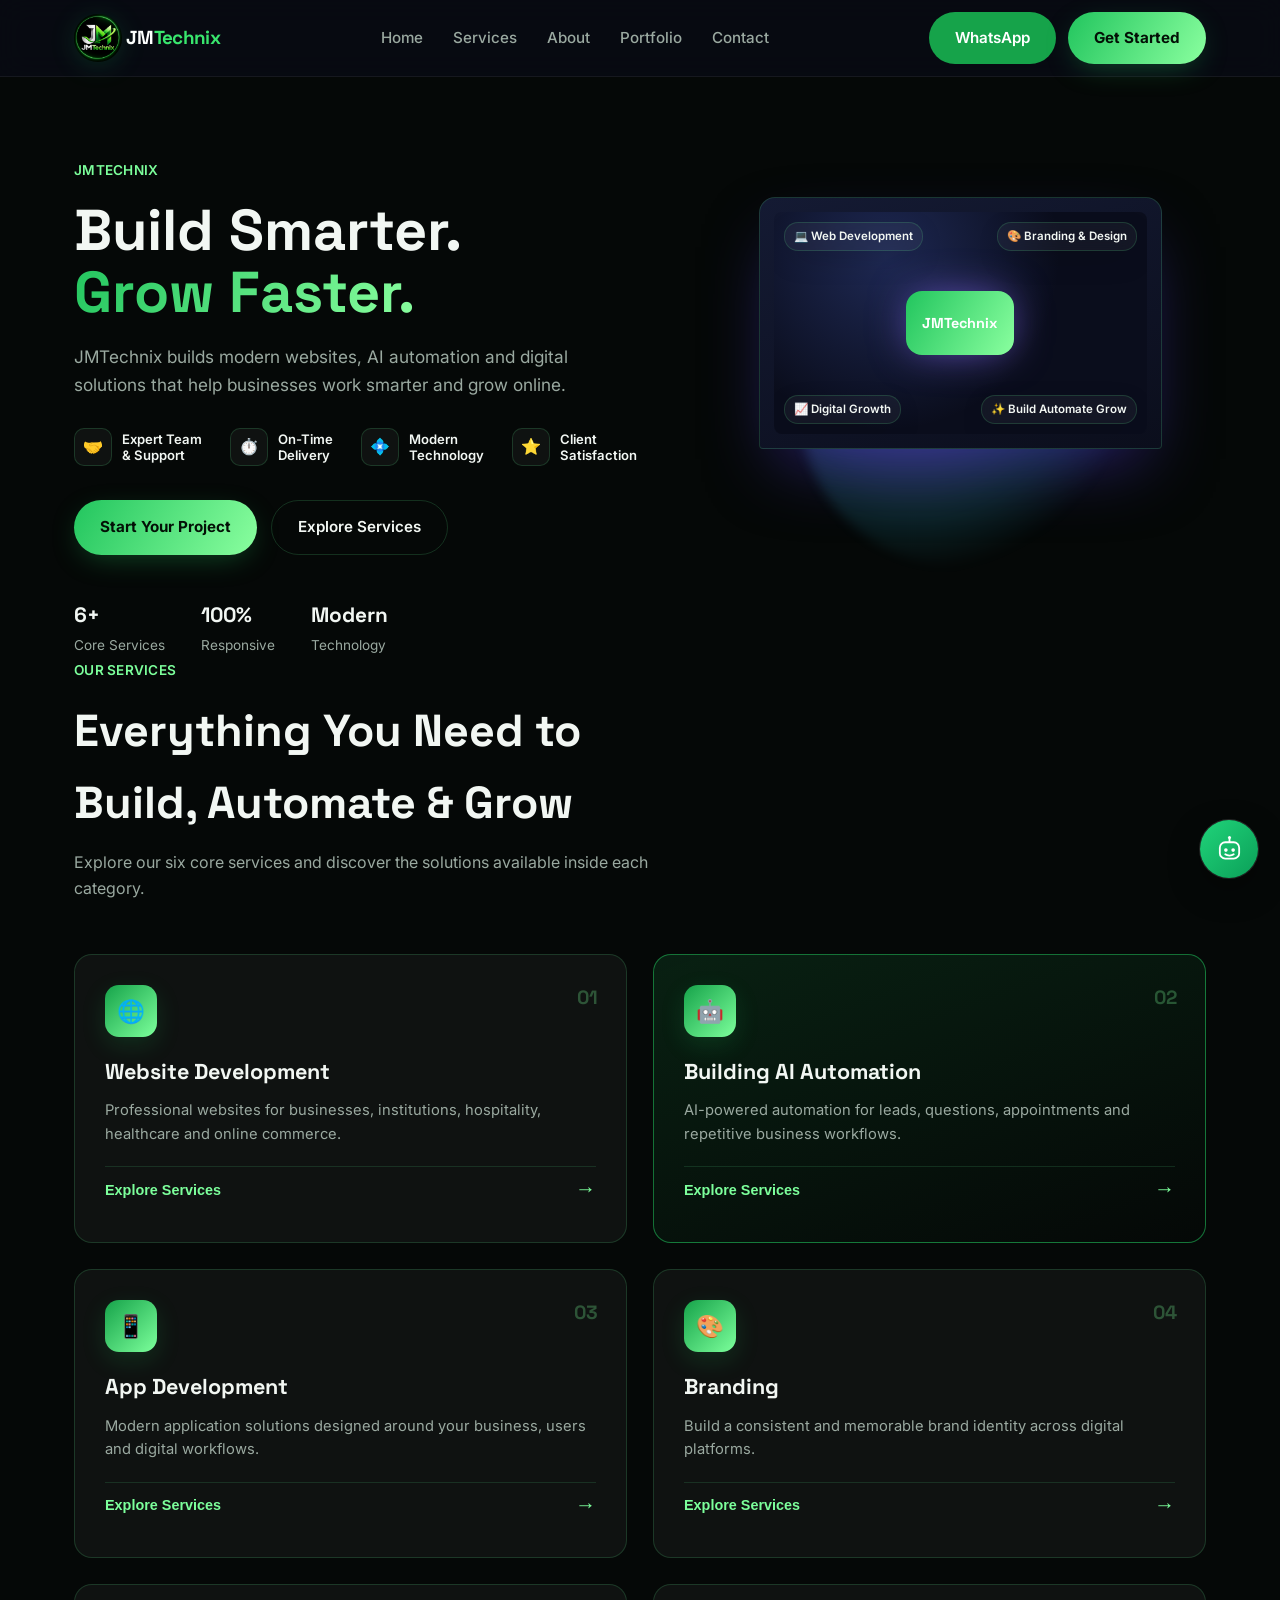
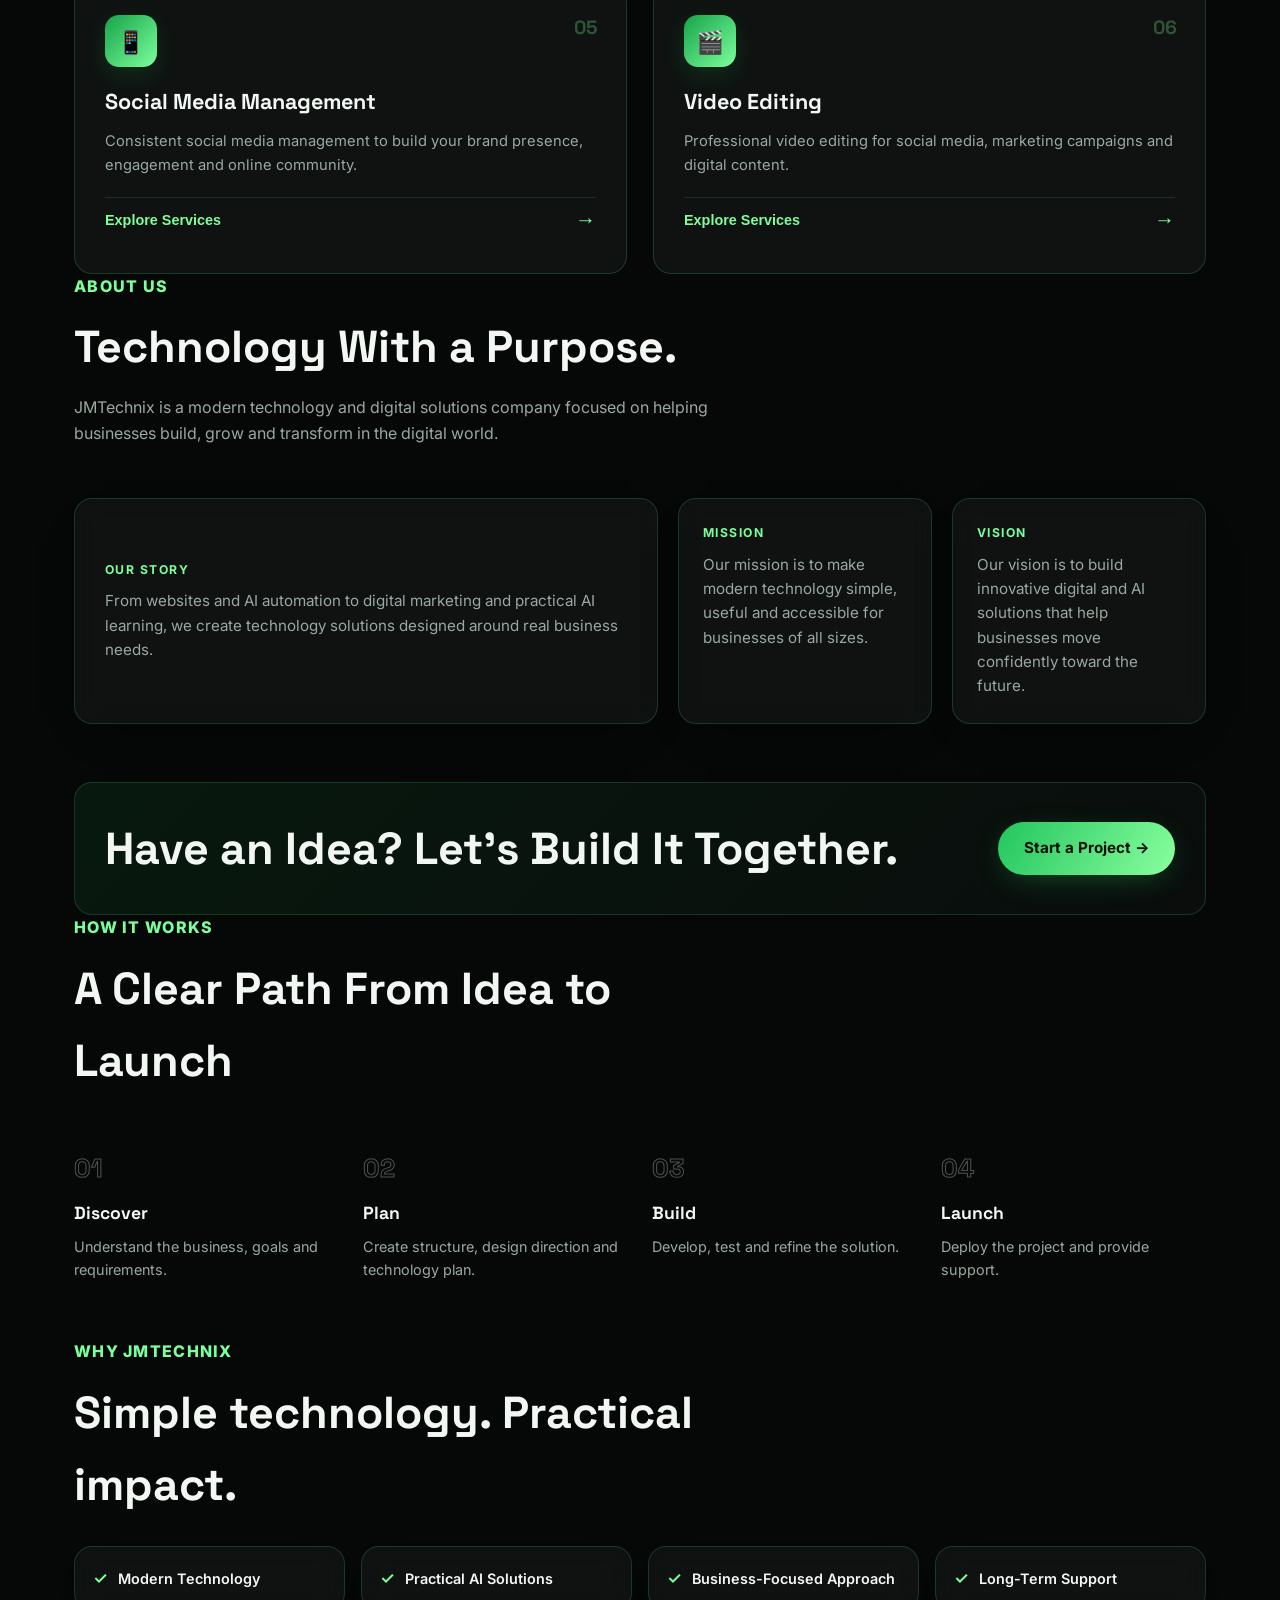
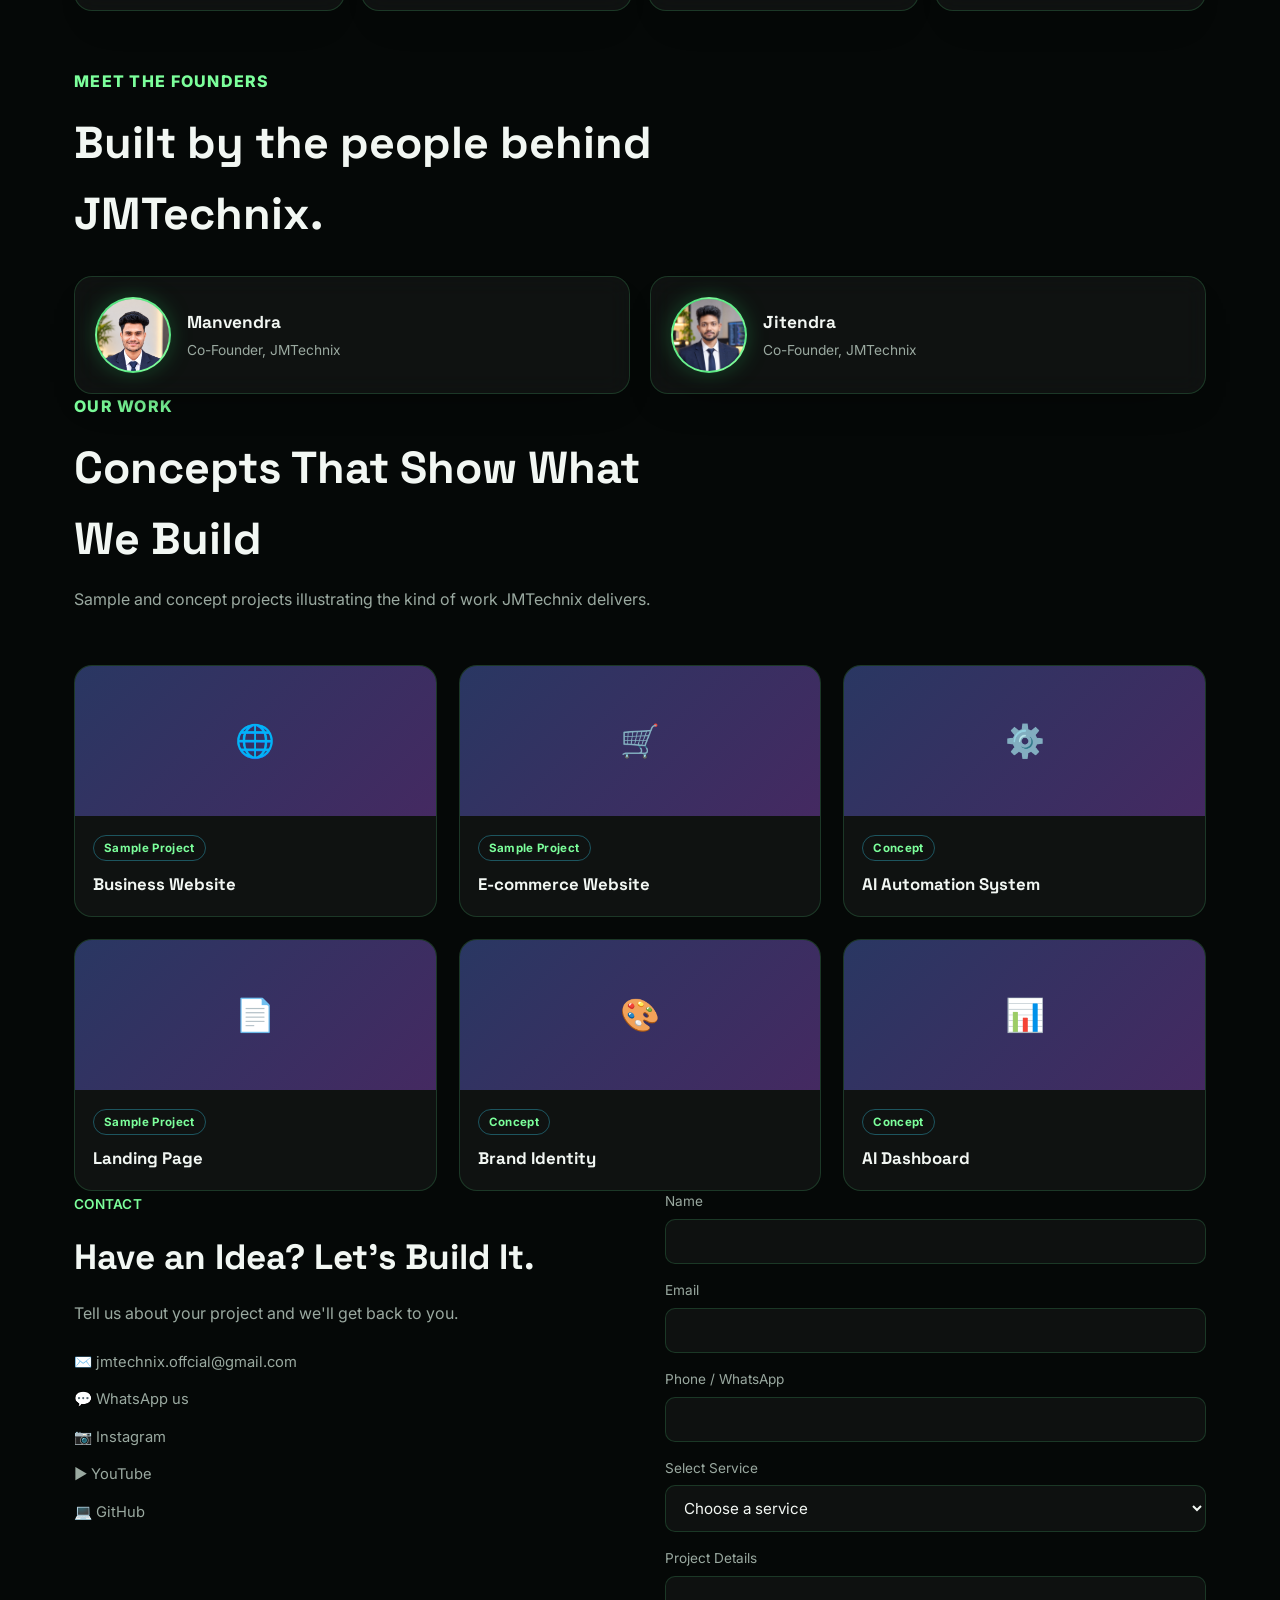
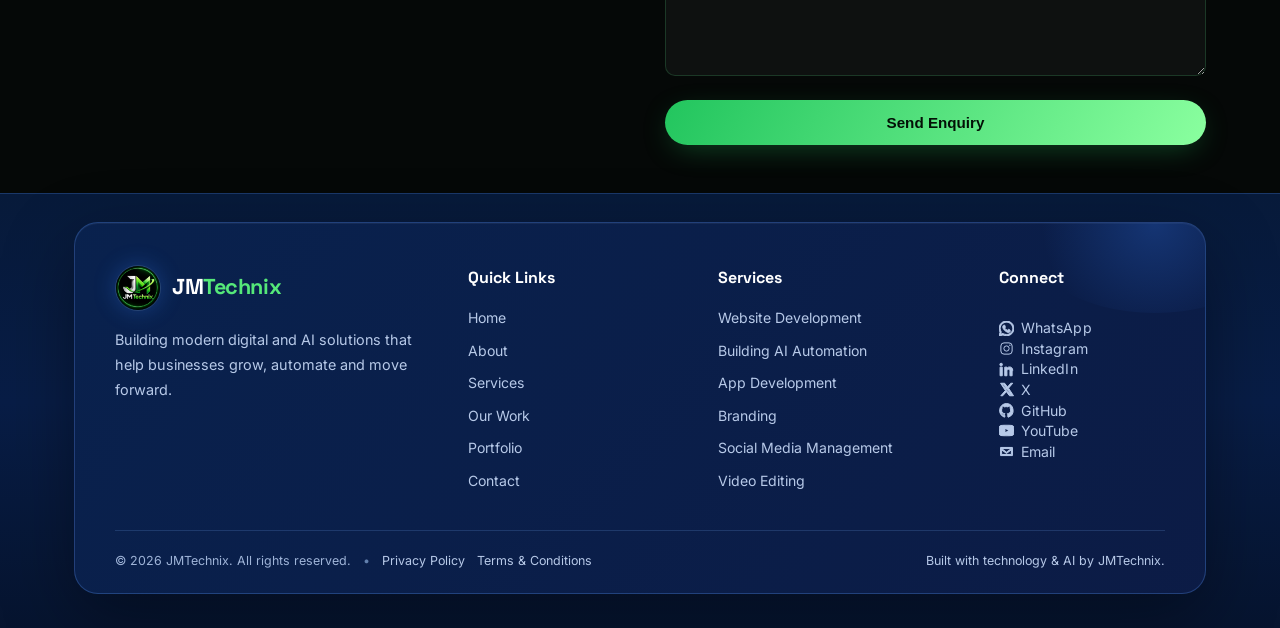
==== index.html @ 7e5887a2 "Update JMTechnix website" ====
<!DOCTYPE html>
<!DOCTYPE html>

<!DOCTYPE html>

<html lang="en">
<head>
<meta charset="utf-8"/>
<meta content="width=device-width, initial-scale=1, viewport-fit=cover" name="viewport"/>
<title>JMTechnix | Web, AI &amp; Digital Solutions</title>
<meta content="JMTechnix builds modern websites, AI automation, web applications and practical AI solutions for growing businesses." name="description"/>
<link href="https://fonts.googleapis.com" rel="preconnect"/>
<link crossorigin="" href="https://fonts.gstatic.com" rel="preconnect"/>
<link href="https://fonts.googleapis.com/css2?family=Space+Grotesk:wght@500;600;700&amp;family=Inter:wght@400;500;600&amp;display=swap" rel="stylesheet"/>
<link href="css/style.css" rel="stylesheet"/></head>
<body>
<header>
<div class="wrap">
<nav>
<a aria-label="JMTechnix Home" class="logo" href="#home"><img alt="JMTechnix logo" class="brand-logo-img" src="images/jmtechnix-logo.png"/><span class="brand-name-text"><span class="brand-jm">JM</span><span class="brand-technix">Technix</span></span></a>
<div class="nav-links">
<a href="#home">Home</a><a href="#services">Services</a><a href="#about">About</a>
<a href="#work">Portfolio</a><a href="#contact">Contact</a>
</div>
<div class="nav-actions">
<a class="btn btn-wa" id="navWa" rel="noopener" target="_blank">WhatsApp</a>
<a class="btn btn-primary" href="#contact">Get Started</a>
<button aria-label="Menu" class="hamburger" id="hamburger"><span></span><span></span><span></span></button>
</div>
</nav>
<div class="mobile-menu" id="mobileMenu">
<a href="#home">Home</a><a href="#services">Services</a><a href="#about">About</a>
<a href="#work">Portfolio</a><a href="#contact">Contact</a>
</div>
</div>
</header>
<main>
<section class="hero wrap" id="home">
<div>
<span class="eyebrow">JMTECHNIX</span>
<h1>Build Smarter.<br/><span class="grad-text">Grow Faster.</span></h1>
<p>JMTechnix builds modern websites, AI automation and digital solutions that help businesses work smarter and grow online.</p>
<div class="feature-row">
<div class="feature-item"><div class="fi-icon">🤝</div><span>Expert Team<br/>&amp; Support</span></div>
<div class="feature-item"><div class="fi-icon">⏱️</div><span>On-Time<br/>Delivery</span></div>
<div class="feature-item"><div class="fi-icon">💠</div><span>Modern<br/>Technology</span></div>
<div class="feature-item"><div class="fi-icon">⭐</div><span>Client<br/>Satisfaction</span></div>
</div>
<div class="hero-buttons">
<a class="btn btn-primary" href="#contact">Start Your Project</a>
<a class="btn btn-ghost" href="#services">Explore Services</a>
</div>
<div class="stats">
<div class="stat"><b>6+</b><span>Core Services</span></div>
<div class="stat"><b>100%</b><span>Responsive</span></div>
<div class="stat"><b>Modern</b><span>Technology</span></div>
</div>
</div>
<div aria-hidden="true" class="hero-visual">
<div class="orb"></div>
<div class="laptop">
<div class="laptop-screen">
<div class="core-small">JMTechnix</div>
<div class="float-card fc4">✨ Build Automate Grow</div>
<div class="float-card fc1">💻 Web Development</div>
<div class="float-card fc2">🎨 Branding &amp; Design</div>
<div class="float-card fc3">📈 Digital Growth</div>
</div>
</div>
</div>
</section>
<section class="wrap" id="services">
<div class="section-head">
<span class="eyebrow">OUR SERVICES</span>
<h2>Everything You Need to Build, Automate &amp; Grow</h2>
<p>Explore our six core services and discover the solutions available inside each category.</p>
</div>
<div class="services-grid" id="servicesGrid"></div>
</section><section class="wrap" id="about">
<div class="section-head">
<span class="eyebrow">ABOUT US</span>
<h2>Technology With a Purpose.</h2>
<p>JMTechnix is a modern technology and digital solutions company focused on helping businesses build, grow and transform in the digital world.</p>
</div>
<div class="about-premium-grid">
<div class="about-story-card">
<span class="about-label">OUR STORY</span>
<p>From websites and AI automation to digital marketing and practical AI learning, we create technology solutions designed around real business needs.</p>
</div>
<div class="about-mission-card">
<div class="about-mini-card">
<span class="about-label">MISSION</span>
<p>Our mission is to make modern technology simple, useful and accessible for businesses of all sizes.</p>
</div>
<div class="about-mini-card">
<span class="about-label">VISION</span>
<p>Our vision is to build innovative digital and AI solutions that help businesses move confidently toward the future.</p>
</div>
</div>
</div>
<div class="about-cta">
<h2>Have an Idea? Let's Build It Together.</h2>
<a class="btn btn-primary" href="#contact">Start a Project →</a>
</div>
</section><section class="wrap" id="process">
<div class="section-head">
<span class="eyebrow">HOW IT WORKS</span>
<h2>A Clear Path From Idea to Launch</h2>
</div>
<div class="steps" id="stepsGrid"></div>
</section><section class="wrap" id="why"><div class="why-block">
<div class="section-head compact-head">
<span class="eyebrow">WHY JMTECHNIX</span>
<h2>Simple technology. Practical impact.</h2>
</div>
<div class="why-grid">
<div class="why-card"><span>✓</span>Modern Technology</div>
<div class="why-card"><span>✓</span>Practical AI Solutions</div>
<div class="why-card"><span>✓</span>Business-Focused Approach</div>
<div class="why-card"><span>✓</span>Long-Term Support</div>
</div>
</div></section><section class="wrap" id="founders"><div class="founders-block">
<div class="section-head compact-head">
<span class="eyebrow">MEET THE FOUNDERS</span>
<h2>Built by the people behind JMTechnix.</h2>
</div>
<div class="founders-grid">
<div class="founder-card">
<div aria-label="Manvendra profile photo" class="founder-avatar founder-photo"><img alt="Manvendra" src="images/manvendra.png"/></div>
<div><h3>Manvendra</h3><p>Co-Founder, JMTechnix</p></div>
</div>
<div class="founder-card"> <div aria-label="Jitendra profile photo" class="founder-avatar founder-photo"><img alt="Jitendra" src="images/jitendra.jpg"/></div> <div><h3>Jitendra</h3><p>Co-Founder, JMTechnix</p></div> </div>
</div>
</div></section><section class="wrap" id="work">
<div class="section-head">
<span class="eyebrow">OUR WORK</span>
<h2>Concepts That Show What We Build</h2>
<p>Sample and concept projects illustrating the kind of work JMTechnix delivers.</p>
</div>
<div class="work-grid" id="workGrid"></div>
</section>
<section class="wrap" id="contact">
<div class="contact">
<div>
<span class="eyebrow">CONTACT</span>
<h2 class="contact-heading">Have an Idea? Let's Build It.</h2>
<p class="contact-intro">Tell us about your project and we'll get back to you.</p>
<div class="contact-links">
<a href="#" id="emailLink">✉️ jmtechnix.offcial@gmail.com</a>
<a href="#" id="waLink" rel="noopener" target="_blank">💬 WhatsApp us</a>
<a href="#" id="igLink" rel="noopener" target="_blank">📷 Instagram</a>
<a href="#" id="youtubeLink" rel="noopener" target="_blank">▶️ YouTube</a>
<a href="#" id="githubLink" rel="noopener" target="_blank">💻 GitHub</a>
</div>
</div>
<form id="enquiryForm" novalidate="">
<div class="form-field">
<label for="f-name">Name</label>
<input id="f-name" required="" type="text"/>
<div class="err" id="err-name">Please enter your name.</div>
</div>
<div class="form-field">
<label for="f-email">Email</label>
<input id="f-email" required="" type="email"/>
<div class="err" id="err-email">Please enter a valid email.</div>
</div>
<div class="form-field">
<label for="f-phone">Phone / WhatsApp</label>
<input id="f-phone" required="" type="tel"/>
<div class="err" id="err-phone">Please enter your phone number.</div>
</div>
<div class="form-field">
<label for="f-service">Select Service</label>
<select id="f-service" required="">
<option value="">Choose a service</option>
<option>Website Development</option><option>Building AI Automation</option><option>App Development</option>
<option>Branding</option><option>Social Media Management</option><option>Video Editing</option>
</select>
<div class="err" id="err-service">Please select a service.</div>
</div>
<div class="form-field">
<label for="f-details">Project Details</label>
<textarea id="f-details" required=""></textarea>
<div class="err" id="err-details">Please share a few details.</div>
</div>
<button class="btn btn-primary contact-submit" type="submit">Send Enquiry</button>
<div class="success-box" id="successBox">Thanks! Your enquiry is ready — continue in WhatsApp or your email app to send it.</div>
</form>
</div>
</section>
</main>
<footer class="jm-footer">
<div class="wrap">
<div class="jm-footer-box">
<div class="jm-footer-grid">
<div class="jm-footer-brand">
<a aria-label="JMTechnix Home" class="jm-footer-logo-link" href="#home">
<img alt="JMTechnix logo" class="jm-footer-logo-img" src="images/jmtechnix-logo.png"/>
<span class="jm-footer-wordmark"><b>JM</b><span>Technix</span></span>
</a>
<p>Building modern digital and AI solutions that help businesses grow, automate and move forward.</p>
</div>
<div class="jm-footer-col">
<h3>Quick Links</h3>
<a href="#home">Home</a>
<a href="#about">About</a>
<a href="#services">Services</a>
<a href="#work">Our Work</a>
<a href="#work">Portfolio</a>
<a href="#contact">Contact</a>
</div>
<div class="jm-footer-col">
<h3>Services</h3>
<a href="#services">Website Development</a>
<a href="#services">Building AI Automation</a>
<a href="#services">App Development</a>
<a href="#services">Branding</a>
<a href="#services">Social Media Management</a>
<a href="#services">Video Editing</a>
</div>
<div class="jm-footer-col jm-footer-connect">
<h3>Connect</h3>
<div aria-label="JMTechnix social links" class="jm-social-grid">
<a aria-label="WhatsApp" class="jm-social-link" id="footWa" rel="noopener" target="_blank" title="WhatsApp">
<svg aria-hidden="true" viewbox="0 0 24 24"><path d="M20.5 3.5A11.9 11.9 0 0 0 12 0C5.4 0 .1 5.3.1 11.9c0 2.1.5 4.1 1.6 5.9L0 24l6.4-1.7a12 12 0 0 0 5.6 1.4h.1c6.5 0 11.8-5.3 11.8-11.9 0-3.1-1.2-6.1-3.4-8.3ZM12.1 21.6h-.1c-1.8 0-3.6-.5-5.2-1.4l-.4-.2-3.8 1 1-3.7-.2-.4a9.7 9.7 0 0 1-1.5-5.1C1.9 6.4 6.5 1.9 12 1.9s10 4.5 10 10-4.5 9.7-9.9 9.7Zm5.5-7.3c-.3-.2-1.8-.9-2.1-1-.3-.1-.5-.2-.7.2-.2.3-.8 1-.9 1.2-.2.2-.3.2-.6.1-1.6-.8-2.8-1.4-3.9-3.2-.3-.5.3-.5.8-1.6.1-.2.1-.4 0-.6-.1-.2-.7-1.7-.9-2.3-.2-.6-.5-.5-.7-.5h-.6c-.2 0-.6.1-.9.4-.3.3-1.1 1.1-1.1 2.6s1.1 3 1.2 3.2c.1.2 2.1 3.3 5.1 4.6 1.9.8 2.6.9 3.5.8.6-.1 1.8-.7 2.1-1.3.3-.6.3-1.2.2-1.3-.1-.2-.3-.3-.6-.4Z"></path></svg>
<span>WhatsApp</span>
</a>
<a aria-label="Instagram" class="jm-social-link" id="footIg" rel="noopener" target="_blank" title="Instagram">
<svg aria-hidden="true" viewbox="0 0 24 24"><rect height="18" rx="5" width="18" x="3" y="3"></rect><circle cx="12" cy="12" r="4.2"></circle><circle class="fill-dot" cx="17.4" cy="6.7" r="1.1"></circle></svg>
<span>Instagram</span>
</a>
<a aria-label="LinkedIn" class="jm-social-link" href="https://www.linkedin.com/" id="footLinkedin" rel="noopener" target="_blank" title="LinkedIn">
<svg aria-hidden="true" viewbox="0 0 24 24"><path d="M5.2 8.2H1.7V22h3.5V8.2ZM3.4 2A2.1 2.1 0 1 0 3.4 6.2 2.1 2.1 0 0 0 3.4 2ZM22 13.9c0-4.1-2.2-6-5.2-6-2.4 0-3.5 1.3-4.1 2.2V8.2H9.2V22h3.5v-6.8c0-1.8.3-3.6 2.6-3.6 2.2 0 2.2 2 2.2 3.7V22H21v-8.1Z"></path></svg>
<span>LinkedIn</span>
</a>
<a aria-label="X" class="jm-social-link" href="https://x.com/" id="footX" rel="noopener" target="_blank" title="X">
<svg aria-hidden="true" viewbox="0 0 24 24"><path d="M18.9 2H22l-6.8 7.8L23.2 22h-6.4l-5-6.6L6 22H2.9l7.3-8.4L2.5 2H9l4.5 6L18.9 2Zm-1.1 17.8h1.7L7 4.1H5.2l12.6 15.7Z"></path></svg>
<span>X</span>
</a>
<a aria-label="GitHub" class="jm-social-link" href="https://github.com/jmtechnix" id="footGithub" rel="noopener" target="_blank" title="GitHub">
<svg aria-hidden="true" viewbox="0 0 24 24"><path d="M12 .8A11.2 11.2 0 0 0 8.5 22.6c.6.1.8-.3.8-.6v-2.2c-3.2.7-3.9-1.4-3.9-1.4-.5-1.3-1.3-1.6-1.3-1.6-1-.7.1-.7.1-.7 1.1.1 1.7 1.1 1.7 1.1 1 .1.8 1.8 2.8 1.3.1-.7.4-1.2.7-1.5-2.6-.3-5.3-1.3-5.3-5.8 0-1.3.5-2.3 1.1-3.1-.1-.3-.5-1.5.1-3.1 0 0 .9-.3 3.2 1.2a10.9 10.9 0 0 1 5.8 0c2.2-1.5 3.2-1.2 3.2-1.2.6 1.6.2 2.8.1 3.1.7.8 1.1 1.8 1.1 3.1 0 4.5-2.7 5.5-5.3 5.8.4.4.7 1.1.7 2.2V22c0 .3.2.7.8.6A11.2 11.2 0 0 0 12 .8Z"></path></svg>
<span>GitHub</span>
</a>
<a aria-label="YouTube" class="jm-social-link" href="https://www.youtube.com/@jmtechnixx" id="footYoutube" rel="noopener" target="_blank" title="YouTube">
<svg aria-hidden="true" viewbox="0 0 24 24"><path d="M23.5 6.2a3 3 0 0 0-2.1-2.1C19.5 3.6 12 3.6 12 3.6s-7.5 0-9.4.5A3 3 0 0 0 .5 6.2 31 31 0 0 0 0 12a31 31 0 0 0 .5 5.8 3 3 0 0 0 2.1 2.1c1.9.5 9.4.5 9.4.5s7.5 0 9.4-.5a3 3 0 0 0 2.1-2.1A31 31 0 0 0 24 12a31 31 0 0 0-.5-5.8ZM9.6 15.7V8.3l6.3 3.7-6.3 3.7Z"></path></svg>
<span>YouTube</span>
</a>
<a aria-label="Email" class="jm-social-link" id="footEmail" title="Email">
<svg aria-hidden="true" viewbox="0 0 24 24"><path d="M2.5 5.5h19v13h-19v-13Zm1.7 1.8 7.8 5.7 7.8-5.7H4.2Zm15.6 9.4V9.3L12 15.1 4.2 9.3v7.4h15.6Z"></path></svg>
<span>Email</span>
</a>
</div>
</div>
</div>
<div class="jm-footer-bottom">
<div class="jm-footer-legal">
<span id="copyright">© 2026 JMTechnix. All rights reserved.</span>
<span class="jm-footer-divider">•</span>
<a href="#">Privacy Policy</a>
<a href="#">Terms &amp; Conditions</a>
</div>
<div class="jm-footer-built">Built with technology &amp; AI by JMTechnix.</div>
</div>
</div>
</div>
</footer>
<div aria-hidden="true" class="service-page" id="servicePage">
<div class="service-page-inner">
<button aria-label="Close" class="service-page-close" id="closeServicePage" type="button">×</button>
<div class="service-page-head"><div class="service-page-icon" id="servicePageIcon">🌐</div><div><span class="eyebrow">JMTECHNIX SERVICES</span><h1 id="servicePageTitle">Website Development</h1><p id="servicePageDesc"></p></div></div>
<div class="service-detail-grid" id="servicePageItems"></div>
<div class="service-page-actions"><button class="btn btn-ghost" id="servicePageBack" type="button">← Back to Services</button><button class="btn btn-primary" id="servicePageStart" type="button">Start Your Project →</button></div>
</div></div>
<!-- JMTechnix AI-style website assistant -->
<div id="jmChatbot">
<div aria-hidden="true" id="jmChatWindow">
<div class="jm-chat-head">
<div class="jm-chat-avatar">JM</div>
<div><strong>JMTechnix Assistant</strong><small>Ask about our services or start an enquiry</small></div>
<button aria-label="Close chatbot" class="jm-chat-close" id="jmChatClose" type="button">×</button>
</div>
<div id="jmChatMessages"></div>
<div class="jm-chat-actions" id="jmChatActions">
<button class="jm-chat-chip" data-chat="services" type="button">Our Services</button>
<button class="jm-chat-chip" data-chat="ai" type="button">AI Automation</button>
<button class="jm-chat-chip" data-chat="contact" type="button">Contact JMTechnix</button>
<button class="jm-chat-chip" data-chat="enquiry" type="button">Start Enquiry</button>
</div>
<div class="jm-chat-input-row">
<input aria-label="Chat message" autocomplete="off" id="jmChatInput" placeholder="Ask anything about JMTechnix…" type="text"/>
<button aria-label="Send" id="jmChatSend" type="button">➤</button>
</div>
<div id="jmChatEnquiry">
<div class="jm-enq-head"><button aria-label="Back" class="jm-enq-back" id="jmEnqBack" type="button">←</button><strong>Start Your Enquiry</strong></div>
<form class="jm-enq-form" id="jmChatEnquiryForm">
<label for="jmEnqName">Name</label><input id="jmEnqName" required=""/>
<label for="jmEnqEmail">Email</label><input id="jmEnqEmail" required="" type="email"/>
<label for="jmEnqPhone">Phone</label><input id="jmEnqPhone" required="" type="tel"/>
<label for="jmEnqService">Service</label>
<select id="jmEnqService" required=""><option value="">Select a service</option><option>Website Development</option><option>Building AI Automation</option><option>App Development</option><option>Branding</option><option>Social Media Management</option><option>Video Editing</option></select>
<label for="jmEnqDetails">Project Details</label><textarea id="jmEnqDetails" placeholder="Tell us what you need…" required=""></textarea>
<button class="jm-enq-submit" type="submit">Send Enquiry via Email →</button>
<div class="jm-enq-note">Your enquiry will be sent directly to JMTechnix and saved to the enquiry sheet.</div>
<div class="jm-enq-status" id="jmEnqStatus">Enquiry prepared successfully.</div>
</form>
</div>
</div>
<button aria-label="Open JMTechnix chatbot" id="jmChatToggle" title="Chat with JMTechnix" type="button">
<svg aria-hidden="true" viewbox="0 0 48 48">
<path d="M24 6v5" fill="none" stroke="currentColor" stroke-linecap="round" stroke-width="3"></path>
<circle cx="24" cy="4" fill="currentColor" r="2.5"></circle>
<rect fill="none" height="27" rx="9" stroke="currentColor" stroke-width="3" width="32" x="8" y="12"></rect>
<circle cx="18" cy="25" fill="currentColor" r="3"></circle>
<circle cx="30" cy="25" fill="currentColor" r="3"></circle>
<path d="M17 32c3.5 2.7 10.5 2.7 14 0" fill="none" stroke="currentColor" stroke-linecap="round" stroke-width="3"></path>
</svg>
</button>
</div>
<script src="js/main.js"></script><script src="js/chatbot.js"></script></body>
</html>
---- css/style.css ----
/* ===== inline-style-1 ===== */


:root{
  --bg:#050807; --bg2:#0b120e; --card:rgba(255,255,255,.045); --card-b:rgba(75,190,115,.22);
  --text:#f2f7f3; --muted:#9aa9a0; --blue:#22c55e; --purple:#16a34a; --cyan:#7CFF9B;
  --grad: linear-gradient(120deg,#22c55e,#8aff9f);
  --radius:18px;
  box-sizing:border-box;
  padding-top:env(safe-area-inset-top,0px); padding-bottom:env(safe-area-inset-bottom,0px);
}
*{box-sizing:border-box; margin:0; padding:0;}
html{scroll-behavior:smooth; scroll-padding-top:88px;}
body{background:var(--bg); color:var(--text); font-family:'Inter',sans-serif; line-height:1.6; overflow-x:hidden;}
h1,h2,h3,.logo,.brand{font-family:'Space Grotesk',sans-serif;}
a{color:inherit; text-decoration:none;}
img,svg{max-width:100%;}
.wrap{max-width:1180px; margin:0 auto; padding:0 24px;}
.eyebrow{color:var(--cyan); font-size:.85rem; font-weight:600; letter-spacing:.02em;}
section{padding:96px 0;}
.grad-text{background:var(--grad); -webkit-background-clip:text; background-clip:text; color:transparent;}
.btn{display:inline-flex; align-items:center; gap:8px; padding:14px 26px; border-radius:100px; font-weight:600; font-size:.95rem; cursor:pointer; border:none; transition:transform .2s ease, box-shadow .2s ease;}
.btn-primary{background:var(--grad); color:#fff; box-shadow:0 8px 30px -8px rgba(120,90,255,.6);}
.btn-primary:hover{transform:translateY(-2px); box-shadow:0 12px 34px -6px rgba(120,90,255,.75);}
.btn-ghost{background:transparent; border:1px solid var(--card-b); color:var(--text);}
.btn-ghost:hover{background:rgba(255,255,255,.05); transform:translateY(-2px);}
.btn-wa{background:#1fae5c; color:#fff;}
.btn-wa:hover{transform:translateY(-2px);}


/* Final JMTechnix brand logo */
.brand-logo-img{display:block; width:96px; height:58px; object-fit:contain; object-position:center; filter:drop-shadow(0 4px 12px rgba(34,197,94,.16));}
.footer-logo-img{display:block; width:118px; height:70px; object-fit:contain; object-position:center; filter:drop-shadow(0 4px 12px rgba(34,197,94,.14));}
.brand-name-text{font-family:'Space Grotesk',sans-serif;font-weight:800;font-size:1.22rem;letter-spacing:-.03em;color:#fff;white-space:nowrap;line-height:1;} .brand-name-text .brand-jm{color:#fff;} .brand-name-text .brand-technix{color:#39e66d;}

@media(max-width:760px){.brand-logo-img{width:70px;height:48px}.brand-name-text{font-size:1.05rem}.logo{gap:6px}.footer-logo-img{width:108px;height:64px}}
/* NAV */
header{position:sticky; top:0; z-index:500; backdrop-filter:blur(14px); background:rgba(8,11,22,.75); border-bottom:1px solid rgba(255,255,255,.06); padding:env(safe-area-inset-top,0px) 0 0;}
nav{display:flex; align-items:center; justify-content:space-between; height:76px;}
.logo{font-weight:700; font-size:1.25rem; display:flex; align-items:center; gap:8px;}
.logo .dot{width:10px; height:10px; border-radius:3px; background:var(--grad); display:inline-block;}
.nav-links{display:flex; gap:30px; font-size:.95rem; font-weight:500; color:var(--muted);}
.nav-links a:hover{color:var(--text);}
.nav-actions{display:flex; align-items:center; gap:12px;}
.hamburger{display:none; flex-direction:column; gap:5px; background:none; border:none; cursor:pointer; padding:6px;}
.hamburger span{width:24px; height:2px; background:var(--text); border-radius:2px; transition:.25s;}
.mobile-menu{display:none; flex-direction:column; gap:2px; padding:10px 24px 20px; border-top:1px solid rgba(255,255,255,.06);}
.mobile-menu a{padding:12px 0; color:var(--muted); border-bottom:1px solid rgba(255,255,255,.05);}
.mobile-menu.open{display:flex;}

/* HERO */
.hero{padding-top:80px; position:relative; display:grid; grid-template-columns:1.1fr .9fr; gap:40px; align-items:center;}
.hero h1{font-size:clamp(2.4rem,5vw,3.6rem); font-weight:700; line-height:1.08; margin:16px 0 20px;}
.hero p{color:var(--muted); font-size:1.08rem; max-width:520px; margin-bottom:30px;}
.hero-buttons{display:flex; gap:14px; flex-wrap:wrap; margin-bottom:44px;}
.stats{display:flex; gap:36px; flex-wrap:wrap;}
.stat b{display:block; font-family:'Space Grotesk',sans-serif; font-size:1.3rem;}
.stat span{color:var(--muted); font-size:.85rem;}
.hero-visual{position:relative; height:420px;}
.orb{position:absolute; inset:0; margin:auto; width:320px; height:320px; border-radius:50%; background:radial-gradient(circle at 35% 30%, rgba(120,110,255,.55), rgba(56,208,240,.15) 55%, transparent 75%); filter:blur(6px);}
.core{position:absolute; top:50%; left:50%; transform:translate(-50%,-50%); width:180px; height:180px; border-radius:50%; background:var(--grad); display:flex; align-items:center; justify-content:center; font-family:'Space Grotesk',sans-serif; font-weight:700; font-size:1.1rem; color:#fff; box-shadow:0 0 60px -6px rgba(140,110,255,.7);}
.float-card{position:absolute; background:var(--card); border:1px solid var(--card-b); backdrop-filter:blur(10px); border-radius:14px; padding:10px 15px; font-size:.82rem; font-weight:600; box-shadow:0 10px 30px -12px rgba(0,0,0,.6); display:flex; align-items:center; gap:8px;}
.fc1{top:6%; left:2%;} .fc2{top:6%; right:2%;} .fc3{bottom:8%; left:4%;}

/* FEATURE ROW */
.feature-row{display:flex; gap:28px; flex-wrap:wrap; margin-bottom:34px;}
.feature-item{display:flex; align-items:center; gap:10px;}
.feature-item .fi-icon{width:38px; height:38px; border-radius:10px; background:var(--card); border:1px solid var(--card-b); display:flex; align-items:center; justify-content:center; font-size:1rem; flex-shrink:0;}
.feature-item span{font-size:.82rem; font-weight:600; color:var(--text); line-height:1.25; display:block;}

/* LAPTOP MOCKUP */
.laptop{position:relative; width:82%; margin:0 auto; aspect-ratio:16/10; background:linear-gradient(160deg,#141a33,#0b0e1c); border:1px solid var(--card-b); border-radius:16px 16px 4px 4px; box-shadow:0 30px 70px -20px rgba(80,60,220,.5);}
.laptop::after{content:""; position:absolute; left:-6%; right:-6%; bottom:-16px; height:16px; background:linear-gradient(160deg,#1c223f,#0b0e1c); border-radius:0 0 10px 10px;}
.laptop-screen{position:absolute; inset:14px; border-radius:8px; background:radial-gradient(circle at 30% 20%, rgba(91,124,250,.25), transparent 55%), #0a0d1c; display:flex; flex-direction:column; align-items:center; justify-content:center; gap:8px;}
.laptop-screen .core-small{min-width:108px; width:auto; height:64px; padding:0 14px; border-radius:16px; background:var(--grad); display:flex; align-items:center; justify-content:center; font-family:'Space Grotesk',sans-serif; font-weight:700; font-size:.9rem; color:#fff; box-shadow:0 0 40px -6px rgba(140,110,255,.7); white-space:nowrap;}
.laptop-screen b{font-family:'Space Grotesk',sans-serif; font-size:1.1rem; color:var(--text);}

/* SECTION HEAD */
.section-head{max-width:640px; margin-bottom:52px;}
.section-head h2{font-size:clamp(1.7rem,3.4vw,2.4rem); font-weight:700; margin:12px 0 12px;}
.section-head p{color:var(--muted);}

/* SERVICES */
.services-grid{display:grid; grid-template-columns:repeat(3,1fr); gap:24px;}
.card{background:var(--card); border:1px solid var(--card-b); border-radius:var(--radius); padding:30px; transition:transform .25s ease, border-color .25s ease; position:relative; overflow:hidden;}
.card:hover{transform:translateY(-6px); border-color:rgba(160,150,255,.4);}
.card.highlight{border-color:rgba(168,85,247,.55); background:linear-gradient(160deg, rgba(91,124,250,.12), rgba(168,85,247,.08));}
.icon-badge{width:52px; height:52px; border-radius:14px; background:var(--grad); display:flex; align-items:center; justify-content:center; font-size:1.4rem; margin-bottom:18px;}
.card h3{font-size:1.2rem; margin-bottom:10px;}
.card p{color:var(--muted); font-size:.92rem; margin-bottom:16px;}
.card ul{list-style:none; margin-bottom:20px;}
.card li{color:var(--muted); font-size:.86rem; padding:4px 0; padding-left:18px; position:relative;}
.card li::before{content:"›"; position:absolute; left:0; color:var(--cyan);}
.explore{color:var(--cyan); font-weight:600; font-size:.9rem; display:inline-flex; align-items:center; gap:6px; background:none; border:none; cursor:pointer;}

/* ABOUT */
.about{display:grid; grid-template-columns:1fr 1fr; gap:50px; align-items:center;}
.about-points{display:grid; grid-template-columns:1fr 1fr; gap:16px; margin-top:26px;}
.point{background:var(--card); border:1px solid var(--card-b); border-radius:14px; padding:16px 18px; font-weight:600; font-size:.92rem;}


/* ABOUT PREMIUM - JMTechnix green/black theme */
.about-premium-grid{display:grid;grid-template-columns:1.05fr .95fr;gap:20px;margin-bottom:58px;}
.about-story-card,.about-mini-card,.founder-card,.why-card{background:rgba(255,255,255,.045);border:1px solid rgba(75,190,115,.22);border-radius:18px;backdrop-filter:blur(12px);box-shadow:0 18px 45px -30px rgba(0,0,0,.8);}
.about-story-card{padding:30px;display:flex;flex-direction:column;justify-content:center;min-height:180px;}
.about-label{display:block;color:var(--cyan);font-size:.76rem;font-weight:700;letter-spacing:.12em;margin-bottom:10px;}
.about-story-card p,.about-mini-card p{color:var(--muted);font-size:.95rem;}
.about-mission-card{display:grid;grid-template-columns:1fr 1fr;gap:20px;}
.about-mini-card{padding:24px;}
.founders-block,.why-block{margin-top:58px;}
.compact-head{margin-bottom:26px;}
.founders-grid{display:grid;grid-template-columns:1fr 1fr;gap:20px;}
.founder-card{padding:20px;display:flex;align-items:center;gap:16px;}
.founder-avatar{width:76px;height:76px;border-radius:50%;flex:0 0 76px;background:linear-gradient(135deg,#22c55e,#8aff9f);color:#061008;display:flex;align-items:center;justify-content:center;font:700 1.7rem 'Space Grotesk',sans-serif;border:2px solid rgba(124,255,155,.5);box-shadow:0 0 28px -10px rgba(34,197,94,.8);}
.founder-card h3{font-size:1.08rem;margin-bottom:3px;}
.founder-card p{color:var(--muted);font-size:.86rem;}
.why-grid{display:grid;grid-template-columns:repeat(4,1fr);gap:16px;}
.why-card{padding:18px;font-weight:600;font-size:.9rem;display:flex;align-items:center;gap:10px;}
.why-card span{color:var(--cyan);font-size:1.05rem;}
.about-cta{margin-top:58px;padding:30px;border:1px solid rgba(75,190,115,.22);border-radius:18px;background:linear-gradient(135deg,rgba(34,197,94,.09),rgba(255,255,255,.025));display:flex;align-items:center;justify-content:space-between;gap:20px;}
.about-cta h2{font-size:clamp(1.35rem,2.6vw,1.9rem);}
@media(max-width:760px){.about-premium-grid,.about-mission-card,.founders-grid{grid-template-columns:1fr}.why-grid{grid-template-columns:1fr 1fr}.about-story-card{min-height:0}.about-cta{flex-direction:column;align-items:flex-start}.founders-block,.why-block,.about-cta{margin-top:42px}}
@media(max-width:420px){.why-grid{grid-template-columns:1fr}.founder-avatar{width:64px;height:64px;flex-basis:64px}}

/* WORK */
.work-grid{display:grid; grid-template-columns:repeat(3,1fr); gap:22px;}
.work-card{border-radius:var(--radius); overflow:hidden; border:1px solid var(--card-b); background:var(--card);}
.work-thumb{height:150px; background:linear-gradient(135deg,rgba(91,124,250,.35),rgba(168,85,247,.35)); display:flex; align-items:center; justify-content:center; font-size:2rem;}
.work-body{padding:18px;}
.tag{display:inline-block; font-size:.72rem; font-weight:700; letter-spacing:.03em; color:var(--cyan); border:1px solid rgba(56,208,240,.35); padding:3px 10px; border-radius:100px; margin-bottom:10px;}

/* PROCESS */
.steps{display:grid; grid-template-columns:repeat(4,1fr); gap:24px;}
.step b{font-family:'Space Grotesk',sans-serif; font-size:1.6rem; color:transparent; -webkit-text-stroke:1px rgba(255,255,255,.3); display:block; margin-bottom:10px;}
.step h3{margin-bottom:8px; font-size:1.1rem;}
.step p{color:var(--muted); font-size:.9rem;}

/* LEARN AI */
.learn{background:linear-gradient(160deg, rgba(91,124,250,.12), rgba(168,85,247,.10)); border:1px solid var(--card-b); border-radius:28px; padding:56px; display:grid; grid-template-columns:1.1fr .9fr; gap:40px; align-items:center;}
.topic-list{display:grid; grid-template-columns:1fr 1fr; gap:12px;}
.topic{background:rgba(255,255,255,.04); border:1px solid var(--card-b); border-radius:12px; padding:12px 14px; font-size:.88rem; font-weight:600;}

/* CONTACT */
.contact{display:grid; grid-template-columns:1fr 1fr; gap:50px;}
.form-field{margin-bottom:16px;}
.form-field label{display:block; font-size:.85rem; color:var(--muted); margin-bottom:6px;}
.form-field input, .form-field select, .form-field textarea{width:100%; background:rgba(255,255,255,.04); border:1px solid var(--card-b); border-radius:10px; padding:12px 14px; color:var(--text); font-family:inherit; font-size:.95rem;}
.form-field textarea{resize:vertical; min-height:100px;}
.form-field input:focus, .form-field select:focus, .form-field textarea:focus{outline:2px solid var(--cyan); outline-offset:1px;}
.err{color:#ff8a8a; font-size:.78rem; margin-top:4px; display:none;}
.success-box{display:none; background:linear-gradient(135deg,rgba(35,190,120,.14),rgba(35,190,120,.07)); border:1px solid rgba(35,190,120,.5); border-radius:14px; padding:16px 18px; margin-top:16px; font-size:.92rem; font-weight:600; line-height:1.5; color:#eafff2; text-align:center; box-shadow:0 8px 24px rgba(35,190,120,.08);}
.contact-links{display:flex; flex-direction:column; gap:14px; margin-top:24px;}
.contact-links a{display:flex; align-items:center; gap:10px; color:var(--muted); font-size:.92rem;}
.contact-links a:hover{color:var(--text);}

/* FOOTER */
footer{border-top:1px solid rgba(255,255,255,.06); padding:56px 0 30px;}
.foot-grid{display:flex; justify-content:space-between; flex-wrap:wrap; gap:30px; margin-bottom:30px;}
.foot-links{display:flex; gap:22px; flex-wrap:wrap; color:var(--muted); font-size:.9rem;}
.foot-links a:hover{color:var(--text);}
.copyright{color:var(--muted); font-size:.82rem; text-align:center; border-top:1px solid rgba(255,255,255,.06); padding-top:22px;}


@media(max-width:900px){
  .nav-links{display:none;}
  .hamburger{display:flex;}
  .hero{grid-template-columns:1fr; text-align:center;}
  .hero p{margin-left:auto; margin-right:auto;}
  .hero-buttons, .stats{justify-content:center;}
  .hero-visual{margin-top:20px;}
  .services-grid, .work-grid{grid-template-columns:1fr 1fr;}
  .about, .contact{grid-template-columns:1fr;}
  .steps{grid-template-columns:1fr 1fr;}
  .learn{grid-template-columns:1fr; padding:34px;}
  .topic-list{grid-template-columns:1fr;}
}
@media(max-width:560px){
  section{padding:64px 0;}
  .services-grid, .work-grid, .steps, .about-points{grid-template-columns:1fr;}
  .chat-panel{right:12px; left:12px; width:auto;}
  .chat-toggle{right:16px;}

  /* Keep the hero logo/name fully visible and prevent floating cards from covering the center mark */
  .hero-visual{height:360px;overflow:hidden;}
  .laptop{width:86%;}
  .laptop-screen .core-small{min-width:104px;height:56px;padding:0 12px;font-size:.78rem;border-radius:14px;}
  .laptop-screen b{font-size:.95rem;text-align:center;padding:0 8px;}
  .float-card{font-size:.68rem;padding:8px 10px;border-radius:12px;gap:5px;max-width:44%;white-space:nowrap;z-index:4;}
  /* Keep the two feature cards at the upper corners so the center JMTechnix name stays completely clear */
  .fc1{top:0;left:0;}
  .fc2{top:0;right:0;}
  .fc3{bottom:8%;left:0;}
  .laptop-screen .core-small{min-width:118px;height:56px;padding:0 10px;font-size:.76rem;z-index:2;}

  /* Compact mobile header: keep logo/name visible and prevent action buttons from overlapping it */
  header{padding-top:env(safe-area-inset-top,0px);}
  header .wrap{padding-left:12px;padding-right:12px;}
  header nav{height:62px;gap:6px;min-width:0;}
  .logo{flex:0 1 auto;min-width:0;gap:5px;}
  .brand-logo-img{width:76px;height:46px;max-width:76px;}
  .nav-actions{gap:5px;flex:0 0 auto;min-width:0;}
  .nav-actions .btn{font-size:.66rem;padding:7px 8px;line-height:1;white-space:nowrap;border-radius:8px;}
  .nav-actions .btn-wa{min-width:0;}
  .hamburger{padding:5px;margin-left:1px;}
  .hamburger span{width:21px;height:2px;}
}

/* JMTechnix final brand refinements */
.logo .dot{background:#22c55e; box-shadow:0 0 14px rgba(34,197,94,.55);}
.btn-primary{color:#031006; font-weight:700; box-shadow:0 8px 30px -8px rgba(34,197,94,.38);}
.btn-wa{background:#16a34a;}
.card.highlight{border-color:rgba(34,197,94,.55); background:linear-gradient(160deg,rgba(34,197,94,.13),rgba(8,11,9,.08));}
.icon-badge{background:linear-gradient(135deg,#16a34a,#7CFF9B); color:#041007; box-shadow:0 8px 25px rgba(34,197,94,.16);}

/* JMTechnix expandable service cards */
.services-grid{grid-template-columns:repeat(2,1fr);gap:26px}
.service-card{padding:30px;min-height:260px}
.service-card .service-number{position:absolute;top:28px;right:28px;color:rgba(124,255,155,.28);font-family:'Space Grotesk',sans-serif;font-size:1.2rem;font-weight:700}
.service-card h3{font-size:1.35rem;padding-right:48px}
.service-toggle{width:100%;justify-content:space-between;padding:12px 0;color:#7CFF9B;border-top:1px solid rgba(75,190,115,.18);margin-top:4px}
.service-arrow{font-size:1.3rem;line-height:1}
.service-details{max-height:0;overflow:hidden;opacity:0;transition:max-height .35s ease,opacity .25s ease,margin-top .25s ease}
.service-card.open .service-details{max-height:700px;opacity:1;margin-top:4px}
.service-details ul{margin-bottom:18px}
.service-details li{color:#c1ccc5;padding:7px 0 7px 22px;border-bottom:1px solid rgba(255,255,255,.045)}
.service-details li::before{content:"✓";color:#55e879;left:0;font-weight:700}
.service-cta{padding:10px 18px;font-size:.86rem}
@media(max-width:560px){.services-grid{grid-template-columns:1fr}.service-card{padding:24px}}

/* Dedicated service details page */
body.service-page-open{overflow:hidden}
.service-page{position:fixed;inset:0;z-index:2000;background:rgba(5,8,7,.98);backdrop-filter:blur(18px);overflow-y:auto;display:none}
.service-page.active{display:block}
.service-page-inner{max-width:1180px;margin:0 auto;padding:90px 24px 70px;min-height:100vh;position:relative}
.service-page-close{position:absolute;top:26px;right:24px;width:46px;height:46px;border-radius:50%;border:1px solid rgba(124,255,155,.25);background:rgba(255,255,255,.04);color:#fff;font-size:28px;cursor:pointer}
.service-page-head{display:flex;align-items:center;gap:28px;max-width:850px;margin:20px 0 52px}
.service-page-icon{width:82px;height:82px;flex:0 0 82px;border-radius:24px;background:linear-gradient(135deg,#16a34a,#7CFF9B);display:flex;align-items:center;justify-content:center;font-size:2.3rem}
.service-page-head h1{font-size:clamp(2rem,5vw,3.4rem);margin:7px 0 10px}
.service-page-head p{color:var(--muted);max-width:720px}
.service-detail-grid{display:grid;grid-template-columns:repeat(3,1fr);gap:20px}
.service-detail-card{display:flex;gap:14px;align-items:flex-start;background:rgba(255,255,255,.04);border:1px solid rgba(75,190,115,.2);border-radius:18px;padding:24px;min-height:125px}
.detail-check{width:34px;height:34px;border-radius:10px;display:flex;align-items:center;justify-content:center;background:rgba(34,197,94,.14);color:#7CFF9B;font-weight:800;flex-shrink:0}
.service-detail-card h3{font-size:1.02rem;margin:2px 0 5px}.service-detail-card p{color:var(--muted);font-size:.82rem}
.service-page-actions{display:flex;gap:14px;flex-wrap:wrap;margin-top:42px}
@media(max-width:900px){.service-detail-grid{grid-template-columns:1fr 1fr}}
@media(max-width:560px){.service-page-inner{padding:78px 18px 50px}.service-page-head{align-items:flex-start;gap:16px}.service-page-icon{width:64px;height:64px;flex-basis:64px;font-size:1.8rem}.service-detail-grid{grid-template-columns:1fr}}

/* Final mobile header + hero corner alignment */
@media (max-width:760px){
  nav{height:68px;gap:6px;}
  .logo{gap:6px;}
  .brand-logo-img{width:64px;height:46px;}
  .brand-name-text{font-size:1rem;}
  .nav-actions{gap:6px;}
  .nav-actions .btn{padding:9px 12px;font-size:.76rem;white-space:nowrap;}
  .hamburger{padding:5px;margin-left:2px;}
  .hero-visual{height:400px;}
  .float-card{padding:8px 10px;font-size:.72rem;border-radius:12px;gap:5px;white-space:nowrap;}
  .fc1{top:7%;left:0;}
  .fc2{top:7%;right:0;}
  .fc3{bottom:9%;left:3%;}
  .laptop{width:86%;}
  .laptop-screen .core-small{font-size:.78rem;min-width:112px;height:58px;padding:0 10px;}
}
@media (max-width:390px){
  .brand-name-text{font-size:.9rem;}
  .brand-logo-img{width:58px;height:42px;}
  .nav-actions .btn{padding:8px 10px;font-size:.7rem;}
  .hamburger span{width:22px;}
  .float-card{font-size:.67rem;padding:7px 9px;}
  .hero-visual{height:370px;}
}

/* Final requested header + hero refinements */
.brand-logo-img{
  width:50px;
  height:50px;
  border-radius:50%;
  object-fit:cover;
  object-position:center;
  flex:0 0 50px;
}
.logo{gap:5px;}
.brand-name-text{font-size:1.18rem;font-weight:800;line-height:1;letter-spacing:-.035em;}

/* Keep Build Automate Grow in the lower corner of the monitor */
.laptop-screen{position:absolute;}
.laptop-screen b{
  position:absolute;
  right:18px;
  bottom:16px;
  margin:0;
  font-size:.9rem;
  line-height:1.1;
  white-space:nowrap;
}

@media(max-width:760px){
  .brand-logo-img{width:44px;height:44px;flex-basis:44px;}
  .brand-name-text{font-size:.98rem;}
  .logo{gap:4px;}
  .laptop-screen b{right:12px;bottom:10px;font-size:.72rem;}
}
@media(max-width:390px){
  .brand-logo-img{width:40px;height:40px;flex-basis:40px;}
  .brand-name-text{font-size:.88rem;}
  .laptop-screen b{right:9px;bottom:8px;font-size:.65rem;}
}

/* Latest header/logo + hero corner refinement */
.brand-logo-img{
  width:48px !important;
  height:48px !important;
  flex:0 0 48px !important;
  border-radius:50% !important;
  object-fit:cover !important;
  overflow:hidden;
}
.logo{gap:4px !important;}
.brand-name-text{font-weight:800 !important; letter-spacing:-.035em !important;}
.fc3{
  left:10% !important;
  bottom:28% !important;
  z-index:5 !important;
}
@media(max-width:760px){
  .brand-logo-img{width:44px !important;height:44px !important;flex-basis:44px !important;}
  .logo{gap:3px !important;}
  .fc3{left:8% !important;bottom:34% !important;}
}
@media(max-width:390px){
  .brand-logo-img{width:40px !important;height:40px !important;flex-basis:40px !important;}
  .fc3{left:7% !important;bottom:34% !important;}
}

/* Floating service labels stay anchored to the monitor corners and move gently */
.laptop{overflow:visible;}
.laptop > .float-card{z-index:6;}
.laptop > .fc1{top:8%;left:2%;}
.laptop > .fc2{top:8%;right:2%;}
.laptop > .fc3{top:auto;right:auto;bottom:8%;left:2%;}
.laptop > .fc1{animation:jmFloatLeft 4.2s ease-in-out infinite;}
.laptop > .fc2{animation:jmFloatRight 4.8s ease-in-out .25s infinite;}
.laptop > .fc3{animation:jmFloatBottom 4.5s ease-in-out .5s infinite;}
@keyframes jmFloatLeft{0%,100%{transform:translate3d(0,0,0)}50%{transform:translate3d(3px,-5px,0)}}
@keyframes jmFloatRight{0%,100%{transform:translate3d(0,0,0)}50%{transform:translate3d(-3px,-5px,0)}}
@keyframes jmFloatBottom{0%,100%{transform:translate3d(0,0,0)}50%{transform:translate3d(3px,4px,0)}}
@media(max-width:760px){
  .laptop > .float-card{font-size:.68rem;padding:7px 9px;border-radius:11px;gap:5px;max-width:44%;white-space:nowrap;}
  .laptop > .fc1{top:8%;left:2%;}
  .laptop > .fc2{top:8%;right:2%;}
  .laptop > .fc3{bottom:8%;left:2%;}
}
@media(max-width:390px){
  .laptop > .float-card{font-size:.62rem;padding:6px 8px;max-width:46%;}
}
@media(prefers-reduced-motion:reduce){
  .laptop > .float-card{animation:none;}
}

/* FINAL MOBILE CORNER CARD FIX */
.laptop{overflow:hidden !important;}
.laptop > .float-card{z-index:6 !important; box-sizing:border-box; max-width:46%;}
.laptop > .fc1{top:24px !important; left:24px !important; right:auto !important; bottom:auto !important;}
.laptop > .fc2{top:24px !important; right:24px !important; left:auto !important; bottom:auto !important;}
.laptop > .fc3{bottom:24px !important; left:24px !important; right:auto !important; top:auto !important;}
@keyframes jmFloatLeftFinal{0%,100%{transform:translate3d(0,0,0)}50%{transform:translate3d(3px,-3px,0)}}
@keyframes jmFloatRightFinal{0%,100%{transform:translate3d(0,0,0)}50%{transform:translate3d(-3px,-3px,0)}}
@keyframes jmFloatBottomFinal{0%,100%{transform:translate3d(0,0,0)}50%{transform:translate3d(3px,3px,0)}}
.laptop > .fc1{animation:jmFloatLeftFinal 4.2s ease-in-out infinite !important;}
.laptop > .fc2{animation:jmFloatRightFinal 4.6s ease-in-out .2s infinite !important;}
.laptop > .fc3{animation:jmFloatBottomFinal 4.4s ease-in-out .4s infinite !important;}
@media(max-width:760px){
  .laptop > .float-card{font-size:.68rem !important;padding:7px 9px !important;max-width:45% !important;white-space:nowrap;}
  .laptop > .fc1{top:18px !important;left:18px !important;}
  .laptop > .fc2{top:18px !important;right:18px !important;}
  .laptop > .fc3{bottom:18px !important;left:18px !important;}
}
@media(max-width:390px){
  .laptop > .float-card{font-size:.60rem !important;padding:6px 8px !important;max-width:44% !important;}
  .laptop > .fc1{top:14px !important;left:14px !important;}
  .laptop > .fc2{top:14px !important;right:14px !important;}
  .laptop > .fc3{bottom:14px !important;left:14px !important;}
}
@media(prefers-reduced-motion:reduce){
  .laptop > .float-card{animation:none !important;}
}


/* FINAL: keep Build Automate Grow unchanged; anchor all three labels to screen corners */
.laptop-screen{overflow:hidden !important;}
.laptop-screen > .float-card{
  position:absolute !important;
  z-index:7 !important;
  box-sizing:border-box;
  max-width:44%;
  white-space:nowrap;
  margin:0 !important;
}
.laptop-screen > .fc1{top:10px !important;left:10px !important;right:auto !important;bottom:auto !important;animation:jmCornerLeft 4.6s ease-in-out infinite !important;}
.laptop-screen > .fc2{top:10px !important;right:10px !important;left:auto !important;bottom:auto !important;animation:jmCornerRight 4.9s ease-in-out .2s infinite !important;}
.laptop-screen > .fc3{bottom:10px !important;left:10px !important;right:auto !important;top:auto !important;animation:jmCornerBottom 4.7s ease-in-out .4s infinite !important;}
@keyframes jmCornerLeft{0%,100%{transform:translate3d(0,0,0)}50%{transform:translate3d(2px,-2px,0)}}
@keyframes jmCornerRight{0%,100%{transform:translate3d(0,0,0)}50%{transform:translate3d(-2px,-2px,0)}}
@keyframes jmCornerBottom{0%,100%{transform:translate3d(0,0,0)}50%{transform:translate3d(2px,2px,0)}}
@media(max-width:760px){
  .laptop-screen > .float-card{font-size:.66rem !important;padding:6px 8px !important;max-width:46% !important;border-radius:10px !important;gap:4px !important;}
  .laptop-screen > .fc1{top:8px !important;left:8px !important;}
  .laptop-screen > .fc2{top:8px !important;right:8px !important;}
  .laptop-screen > .fc3{bottom:8px !important;left:8px !important;}
}
@media(max-width:390px){
  .laptop-screen > .float-card{font-size:.58rem !important;padding:5px 7px !important;max-width:47% !important;}
  .laptop-screen > .fc1{top:6px !important;left:6px !important;}
  .laptop-screen > .fc2{top:6px !important;right:6px !important;}
  .laptop-screen > .fc3{bottom:6px !important;left:6px !important;}
}
@media(prefers-reduced-motion:reduce){.laptop-screen > .float-card{animation:none !important;}}

/* FINAL 4-CORNER HERO LABELS: visible motion, always inside the monitor */
.laptop-screen > .float-card{
  position:absolute !important;
  z-index:7 !important;
  box-sizing:border-box !important;
  white-space:nowrap !important;
  overflow:hidden !important;
  text-overflow:clip !important;
  line-height:1.15 !important;
}
.laptop-screen > .fc1{top:10px !important;left:10px !important;right:auto !important;bottom:auto !important;animation:jmCornerLeft4 2.6s ease-in-out infinite !important;}
.laptop-screen > .fc2{top:10px !important;right:10px !important;left:auto !important;bottom:auto !important;animation:jmCornerRight4 2.8s ease-in-out .15s infinite !important;}
.laptop-screen > .fc3{bottom:10px !important;left:10px !important;right:auto !important;top:auto !important;animation:jmCornerBottom4 2.7s ease-in-out .3s infinite !important;}
.laptop-screen > .fc4{right:10px !important;bottom:10px !important;left:auto !important;top:auto !important;animation:jmCornerBottomRight4 2.9s ease-in-out .45s infinite !important;}
@keyframes jmCornerLeft4{0%,100%{transform:translate3d(0,0,0)}50%{transform:translate3d(10px,6px,0)}}
@keyframes jmCornerRight4{0%,100%{transform:translate3d(0,0,0)}50%{transform:translate3d(-10px,6px,0)}}
@keyframes jmCornerBottom4{0%,100%{transform:translate3d(0,0,0)}50%{transform:translate3d(10px,-6px,0)}}
@keyframes jmCornerBottomRight4{0%,100%{transform:translate3d(0,0,0)}50%{transform:translate3d(-10px,-6px,0)}}

/* Keep all four labels readable inside their corner boxes on desktop */
.laptop-screen > .fc1,.laptop-screen > .fc2,.laptop-screen > .fc3,.laptop-screen > .fc4{
  max-width:46% !important;
  font-size:.72rem !important;
  padding:7px 9px !important;
  gap:5px !important;
}
@media(max-width:760px){
  .laptop-screen > .fc1,.laptop-screen > .fc2,.laptop-screen > .fc3,.laptop-screen > .fc4{
    font-size:.64rem !important;padding:6px 8px !important;max-width:46% !important;border-radius:10px !important;gap:4px !important;
  }
  .laptop-screen > .fc1{top:7px !important;left:7px !important;}
  .laptop-screen > .fc2{top:7px !important;right:7px !important;}
  .laptop-screen > .fc3{bottom:7px !important;left:7px !important;}
  .laptop-screen > .fc4{bottom:7px !important;right:7px !important;}
}
@media(max-width:390px){
  .laptop-screen > .fc1,.laptop-screen > .fc2,.laptop-screen > .fc3,.laptop-screen > .fc4{
    font-size:.56rem !important;padding:5px 7px !important;max-width:47% !important;
  }
  .laptop-screen > .fc1{top:5px !important;left:5px !important;}
  .laptop-screen > .fc2{top:5px !important;right:5px !important;}
  .laptop-screen > .fc3{bottom:5px !important;left:5px !important;}
  .laptop-screen > .fc4{bottom:5px !important;right:5px !important;}
}
/* Keep the four hero corner cards animated as requested. */


/* Requested section heading emphasis */
#about .eyebrow, #process .eyebrow, #why .eyebrow, #founders .eyebrow, #work .eyebrow{font-size:1rem; font-weight:800; letter-spacing:.08em;}
#about .section-head h2, #process .section-head h2, #why .section-head h2, #founders .section-head h2, #work .section-head h2{font-size:clamp(1.95rem,3.8vw,2.65rem); font-weight:800;}

/* Premium JMTechnix footer */
.jm-footer{padding:28px 0 34px;border-top:1px solid rgba(124,255,155,.10);background:linear-gradient(180deg,rgba(5,10,18,.25),rgba(7,10,22,.92));}
.jm-footer-box{position:relative;overflow:hidden;border:1px solid rgba(124,255,155,.14);border-radius:24px;background:linear-gradient(135deg,rgba(10,17,31,.96),rgba(19,13,37,.94));box-shadow:0 24px 70px rgba(0,0,0,.28),inset 0 1px 0 rgba(255,255,255,.035);padding:42px 40px 22px;}
.jm-footer-box:before{content:"";position:absolute;width:280px;height:180px;right:-90px;top:-90px;border-radius:50%;background:radial-gradient(circle,rgba(34,197,94,.14),transparent 68%);pointer-events:none;}
.jm-footer-grid{position:relative;display:grid;grid-template-columns:1.5fr 1fr 1.15fr .8fr;gap:42px;}
.jm-footer-brand{min-width:0;}
.jm-footer-logo-link{display:inline-flex;align-items:center;gap:11px;margin-bottom:16px;}
.jm-footer-logo-img{width:46px;height:46px;border-radius:50%;object-fit:cover;display:block;border:1px solid rgba(255,255,255,.14);box-shadow:0 0 22px rgba(34,197,94,.18);}
.jm-footer-wordmark{font-family:'Space Grotesk',sans-serif;font-size:1.35rem;font-weight:700;letter-spacing:-.02em;}
.jm-footer-wordmark b{color:#fff;}
.jm-footer-wordmark span{color:#55e879;}
.jm-footer-brand p{max-width:350px;color:var(--muted);font-size:.9rem;line-height:1.75;}
.jm-footer-col{display:flex;flex-direction:column;align-items:flex-start;gap:10px;}
.jm-footer-col h3{font-size:1rem;color:#fff;margin-bottom:7px;}
.jm-footer-col a{color:#9aa9a0;font-size:.88rem;transition:color .2s ease,transform .2s ease;}
.jm-footer-col a:hover{color:#7CFF9B;transform:translateX(2px);}
.jm-footer-connect a{display:flex;align-items:center;gap:9px;}
.jm-footer-connect a:first-letter{color:#55e879;}
.jm-footer-bottom{position:relative;margin-top:38px;padding-top:20px;border-top:1px solid rgba(255,255,255,.08);display:flex;align-items:center;justify-content:space-between;gap:20px;flex-wrap:wrap;color:#7f8b86;font-size:.78rem;}
.jm-footer-legal{display:flex;align-items:center;gap:12px;flex-wrap:wrap;}
.jm-footer-legal a{color:#8e9994;}
.jm-footer-legal a:hover{color:#fff;}
.jm-footer-divider{color:#44514b;}
.jm-footer-built{color:#8e9994;}
@media(max-width:900px){.jm-footer-grid{grid-template-columns:1.4fr 1fr 1fr;gap:32px}.jm-footer-connect{grid-column:auto}.jm-footer-box{padding:34px 28px 20px;}}
@media(max-width:620px){.jm-footer{padding:18px 0 24px}.jm-footer-box{padding:30px 22px 18px;border-radius:20px}.jm-footer-grid{grid-template-columns:1fr 1fr;gap:28px 22px}.jm-footer-brand{grid-column:1/-1}.jm-footer-connect{grid-column:1/-1}.jm-footer-bottom{margin-top:28px;align-items:flex-start;flex-direction:column}.jm-footer-logo-img{width:42px;height:42px}.jm-footer-wordmark{font-size:1.2rem;}}


/* ===== jm-final-polish ===== */


.section-head h2, #about h2, #process h2, #work h2 { font-size:clamp(2rem,4vw,2.8rem) !important; font-weight:800 !important; }
#about .eyebrow, #process .eyebrow, #work .eyebrow { font-weight:800; font-size:1rem; letter-spacing:.08em; }
footer { margin-top:48px; }
footer > .wrap { background:rgba(12,20,17,.92); border:1px solid rgba(85,232,121,.18); border-radius:24px 24px 0 0; padding:32px 28px 20px; box-shadow:0 -10px 40px rgba(0,0,0,.22); }
footer .dot { width:42px !important; height:42px !important; border-radius:50% !important; }
@media(max-width:700px){ footer > .wrap{padding:26px 18px 18px;} }


/* ===== jm-footer-blue-final ===== */


/* Final footer-only refinement: full premium blue treatment. */
.jm-footer{background:linear-gradient(180deg,#071a3a 0%,#081d46 48%,#06142f 100%) !important;border-top:1px solid rgba(80,150,255,.28) !important;}
.jm-footer > .wrap{background:transparent !important;border:0 !important;box-shadow:none !important;padding:0 24px !important;}
.jm-footer-box{background:linear-gradient(135deg,rgba(9,34,78,.98),rgba(12,28,70,.98)) !important;border:1px solid rgba(93,156,255,.28) !important;box-shadow:0 24px 70px rgba(0,0,0,.35),inset 0 1px 0 rgba(255,255,255,.05) !important;}
.jm-footer-box:before{background:radial-gradient(circle,rgba(52,128,255,.24),transparent 68%) !important;}
.jm-footer-col a,.jm-footer-brand p,.jm-footer-built,.jm-footer-legal a{color:#b7c9e8 !important;}
.jm-footer-col a:hover,.jm-footer-legal a:hover{color:#fff !important;}
.jm-footer-col h3,.jm-footer-wordmark b{color:#fff !important;}
.jm-footer-wordmark span{color:#55e879 !important;}
.jm-footer-bottom{border-top-color:rgba(125,177,255,.18) !important;color:#9fb4d8 !important;}
.jm-footer-divider{color:#6381ae !important;}
.jm-footer-logo-img{box-shadow:0 0 22px rgba(52,128,255,.28) !important;border-color:rgba(150,195,255,.22) !important;}
@media(max-width:700px){.jm-footer > .wrap{padding:0 18px !important;}}


/* ===== inline-style-4 ===== */


.jm-social-grid{display:grid;grid-template-columns:repeat(2,minmax(0,1fr));gap:10px;margin-top:12px}
.jm-social-link{display:flex!important;align-items:center;gap:9px;padding:10px 11px;border:1px solid rgba(120,180,255,.2);border-radius:12px;background:rgba(8,28,65,.48);color:#eaf4ff!important;text-decoration:none!important;transition:transform .2s ease,background .2s ease,border-color .2s ease,box-shadow .2s ease}
.jm-social-link:hover{transform:translateY(-2px);background:rgba(15,55,115,.7);border-color:rgba(90,170,255,.55);box-shadow:0 8px 24px rgba(0,80,180,.18)}
.jm-social-link svg{width:19px;height:19px;flex:0 0 19px;fill:currentColor;stroke:currentColor;stroke-width:1.6}
.jm-social-link svg rect,.jm-social-link svg circle{fill:none}
.jm-social-link svg .fill-dot{fill:currentColor;stroke:none}
.jm-social-link span{font-size:.84rem;font-weight:700;letter-spacing:.1px}
@media(max-width:600px){.jm-social-grid{grid-template-columns:1fr 1fr}.jm-social-link{padding:9px 10px}.jm-social-link span{font-size:.78rem}}


/* ===== inline-style-5 ===== */


/* Footer Connect: keep all social links in one clean row */
.jm-footer-connect .jm-social-grid{display:flex!important;flex-wrap:nowrap!important;align-items:center;gap:8px!important;width:100%;overflow-x:auto;overflow-y:hidden;padding-bottom:2px;}
.jm-footer-connect .jm-social-link{display:inline-flex!important;flex:0 0 auto!important;white-space:nowrap!important;min-width:max-content!important;}
@media(max-width:600px){.jm-footer-connect .jm-social-grid{gap:6px!important}.jm-footer-connect .jm-social-link{padding:9px 10px!important}.jm-footer-connect .jm-social-link span{font-size:.76rem!important}}


/* ===== inline-style-6 ===== */


/* Footer Connect: stack all social links line by line */
.jm-footer-connect .jm-social-grid{display:flex!important;flex-direction:column!important;flex-wrap:nowrap!important;align-items:stretch!important;gap:8px!important;width:100%;overflow:visible!important;}
.jm-footer-connect .jm-social-link{display:flex!important;flex:0 0 auto!important;width:100%;box-sizing:border-box!important;white-space:nowrap!important;}


/* ===== inline-style-7 ===== */


/* Final footer Connect: compact text links, no button boxes */
.jm-footer-connect .jm-social-grid{display:flex!important;flex-direction:column!important;align-items:flex-start!important;gap:3px!important;width:auto!important;overflow:visible!important;padding:0!important;}
.jm-footer-connect .jm-social-link{display:flex!important;align-items:center!important;justify-content:flex-start!important;gap:7px!important;width:auto!important;min-width:0!important;box-sizing:border-box!important;padding:0!important;margin:0!important;border:0!important;border-radius:0!important;background:transparent!important;box-shadow:none!important;transform:none!important;white-space:nowrap!important;line-height:1.25!important;}
.jm-footer-connect .jm-social-link svg{width:15px!important;height:15px!important;flex:0 0 15px!important;}
.jm-footer-connect .jm-social-link span{font-size:.88rem!important;font-weight:400!important;line-height:1.25!important;}
.jm-footer-connect .jm-social-link:hover{transform:translateX(2px)!important;background:transparent!important;box-shadow:none!important;}
@media(max-width:620px){.jm-footer-connect .jm-social-grid{gap:3px!important}.jm-footer-connect .jm-social-link span{font-size:.84rem!important}}


/* ===== jm-chatbot-styles ===== */


#jmChatbot{position:fixed;right:22px;bottom:22px;z-index:99999;font-family:inherit}
#jmChatToggle{width:58px;height:58px;border:0;border-radius:50%;cursor:pointer;background:linear-gradient(135deg,#20d47a,#0b9f58);color:#fff;display:flex;align-items:center;justify-content:center;box-shadow:0 12px 32px rgba(0,0,0,.35),0 0 0 1px rgba(255,255,255,.14);transition:transform .2s,box-shadow .2s}
#jmChatToggle:hover{transform:translateY(-2px);box-shadow:0 15px 36px rgba(0,0,0,.4),0 0 0 1px rgba(255,255,255,.18)}
#jmChatToggle svg{width:29px;height:29px;fill:currentColor}
#jmChatWindow{position:absolute;right:0;bottom:70px;width:360px;max-width:calc(100vw - 28px);height:520px;max-height:calc(100vh - 105px);display:none;flex-direction:column;overflow:hidden;border:1px solid rgba(62,211,132,.28);border-radius:18px;background:linear-gradient(180deg,#071a3a,#081d46 55%,#06142f);box-shadow:0 24px 70px rgba(0,0,0,.5);color:#fff}
#jmChatWindow.open{display:flex}
.jm-chat-head{display:flex;align-items:center;gap:11px;padding:15px 16px;border-bottom:1px solid rgba(255,255,255,.1)}
.jm-chat-avatar{width:38px;height:38px;border-radius:50%;display:grid;place-items:center;background:#20d47a;color:#071a3a;font-weight:900}
.jm-chat-head strong{font-size:15px}.jm-chat-head small{display:block;color:#9db2d1;font-size:11px;margin-top:2px}
.jm-chat-close{margin-left:auto;border:0;background:transparent;color:#b9c9df;font-size:25px;cursor:pointer;line-height:1}
#jmChatMessages{flex:1;overflow:auto;padding:14px;display:flex;flex-direction:column;gap:9px}
.jm-chat-msg{max-width:86%;padding:10px 12px;border-radius:13px;font-size:13px;line-height:1.45;white-space:pre-wrap;word-break:break-word}
.jm-chat-bot{align-self:flex-start;background:rgba(255,255,255,.09);color:#eaf2ff;border-bottom-left-radius:4px}
.jm-chat-user{align-self:flex-end;background:#20d47a;color:#06142f;border-bottom-right-radius:4px}
.jm-chat-actions{display:flex;flex-wrap:wrap;gap:7px;padding:0 14px 10px}
.jm-chat-chip{border:1px solid rgba(72,218,143,.35);background:rgba(32,212,122,.08);color:#dfffee;border-radius:999px;padding:7px 10px;font:inherit;font-size:11px;cursor:pointer}
.jm-chat-chip:hover{background:rgba(32,212,122,.16)}
.jm-chat-input-row{display:flex;gap:7px;padding:11px;border-top:1px solid rgba(255,255,255,.1)}
#jmChatInput{flex:1;min-width:0;border:1px solid rgba(255,255,255,.14);border-radius:11px;background:rgba(255,255,255,.07);color:#fff;padding:10px 11px;outline:none;font:inherit;font-size:13px}
#jmChatInput::placeholder{color:#91a5c3}
#jmChatSend{width:42px;border:0;border-radius:11px;background:#20d47a;color:#06142f;cursor:pointer;font-weight:800}
#jmChatEnquiry{display:none;position:absolute;inset:0;background:linear-gradient(180deg,#071a3a,#081d46);z-index:2;flex-direction:column}
#jmChatEnquiry.open{display:flex}
.jm-enq-head{padding:14px 16px;border-bottom:1px solid rgba(255,255,255,.1);display:flex;align-items:center}.jm-enq-head strong{font-size:15px}.jm-enq-back{margin-right:10px;border:0;background:transparent;color:#b9c9df;font-size:20px;cursor:pointer}
.jm-enq-form{padding:14px;overflow:auto}.jm-enq-form label{display:block;font-size:11px;color:#a9bbd5;margin:9px 0 5px}.jm-enq-form input,.jm-enq-form select,.jm-enq-form textarea{width:100%;box-sizing:border-box;border:1px solid rgba(255,255,255,.14);border-radius:10px;background:rgba(255,255,255,.07);color:#fff;padding:9px 10px;font:inherit;font-size:12px;outline:none}.jm-enq-form select option{color:#111}.jm-enq-form textarea{min-height:82px;resize:vertical}.jm-enq-submit{width:100%;margin-top:12px;border:0;border-radius:10px;padding:11px;background:#20d47a;color:#06142f;font-weight:800;cursor:pointer}.jm-enq-note{font-size:10px;color:#8ea5c4;margin-top:8px;line-height:1.4}.jm-enq-status{font-size:11px;margin-top:8px;color:#9ff0c3;display:none}
@media(max-width:600px){#jmChatbot{right:14px;bottom:14px}#jmChatToggle{width:54px;height:54px}#jmChatWindow{right:-2px;bottom:64px;width:calc(100vw - 28px);height:min(520px,calc(100vh - 90px))}}


/* ===== inline-style-9 ===== */


/* Service dropdown readability — only fixes option visibility */
.form-field select option,
.jm-enq-form select option {
  background:#ffffff !important;
  color:#111111 !important;
  opacity:1 !important;
}
.form-field select,
.jm-enq-form select {
  opacity:1 !important;
}


/* ===== inline-style-10 ===== */


/* Founder photo: only the requested founder image/order update */
.founder-avatar.founder-photo{overflow:hidden;padding:0;display:flex;align-items:center;justify-content:center;}
.founder-avatar.founder-photo img{width:100%;height:100%;display:block;object-fit:cover;object-position:center top;}



/* Extracted inline contact styles */
.contact-heading{font-size:clamp(1.7rem,3.4vw,2.2rem);font-weight:700;margin:12px 0 16px;}
.contact-intro{color:var(--muted);}
.contact-submit{width:100%;justify-content:center;}
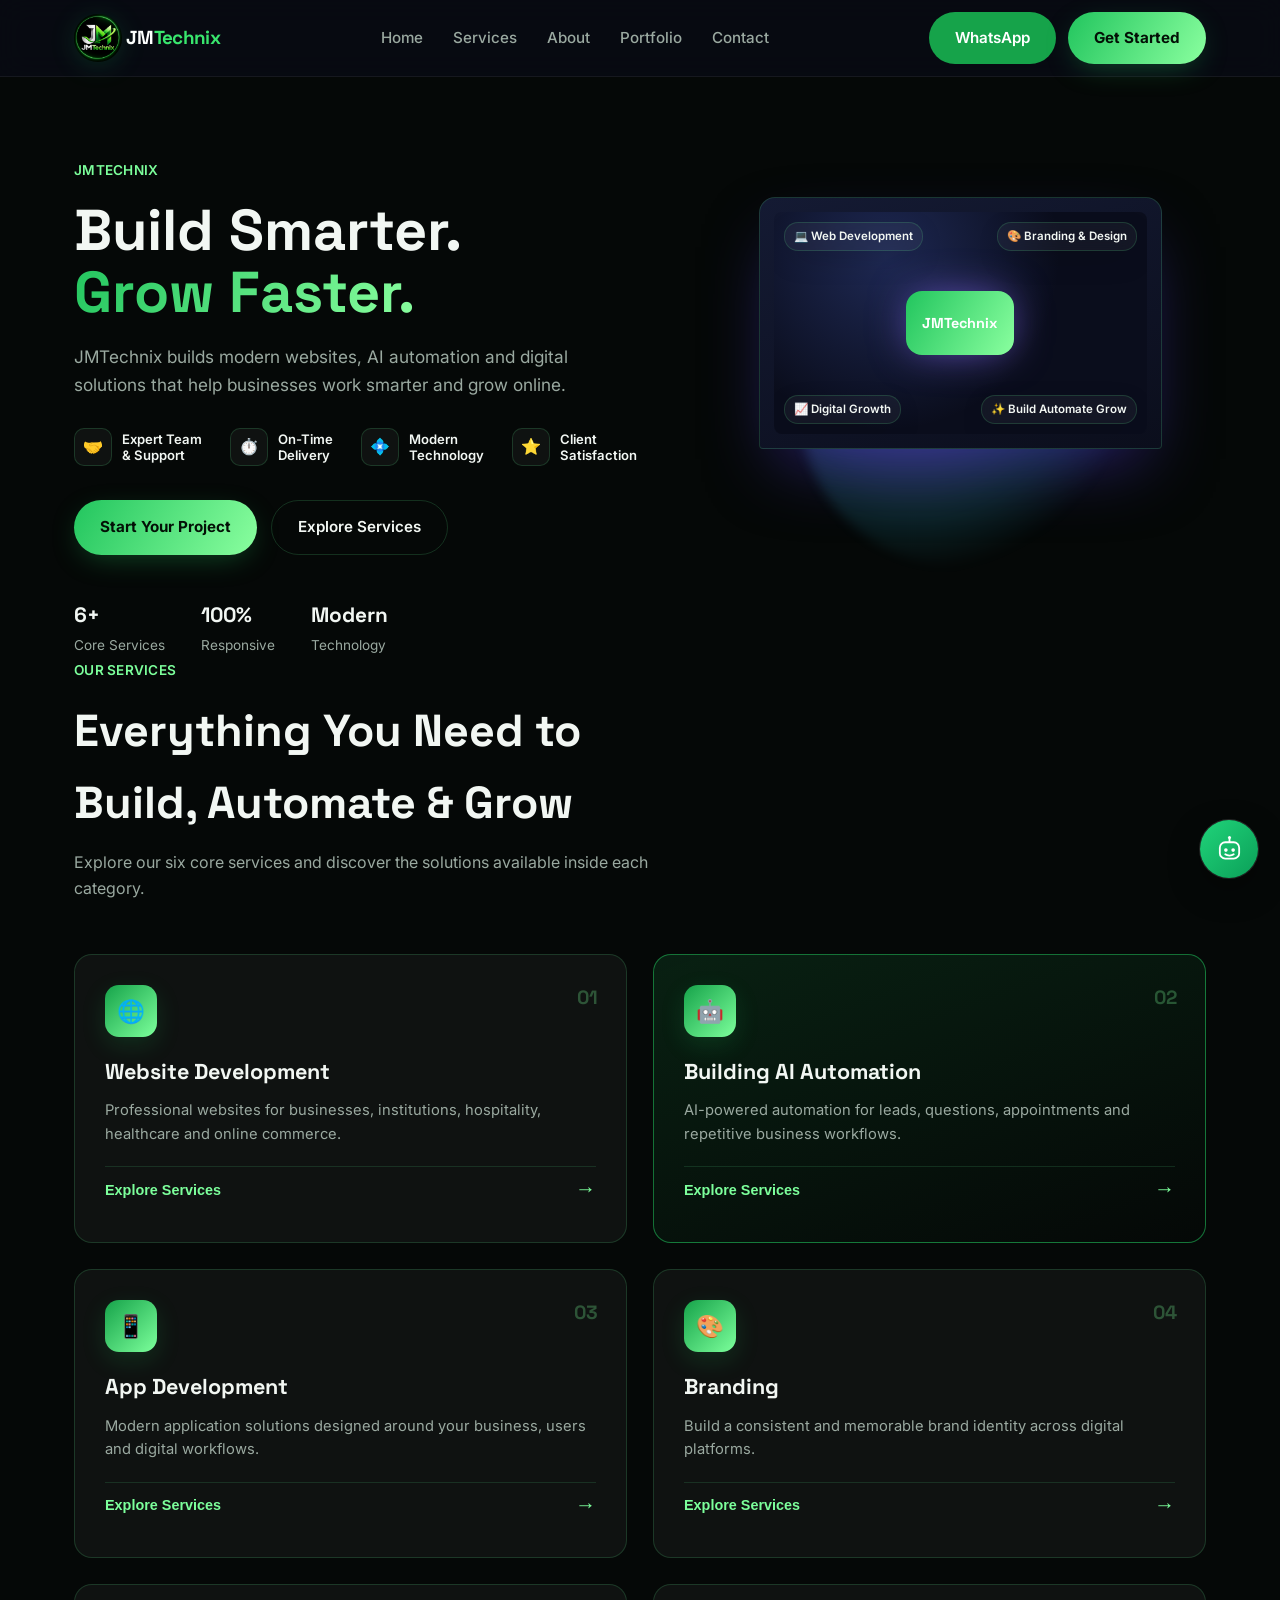
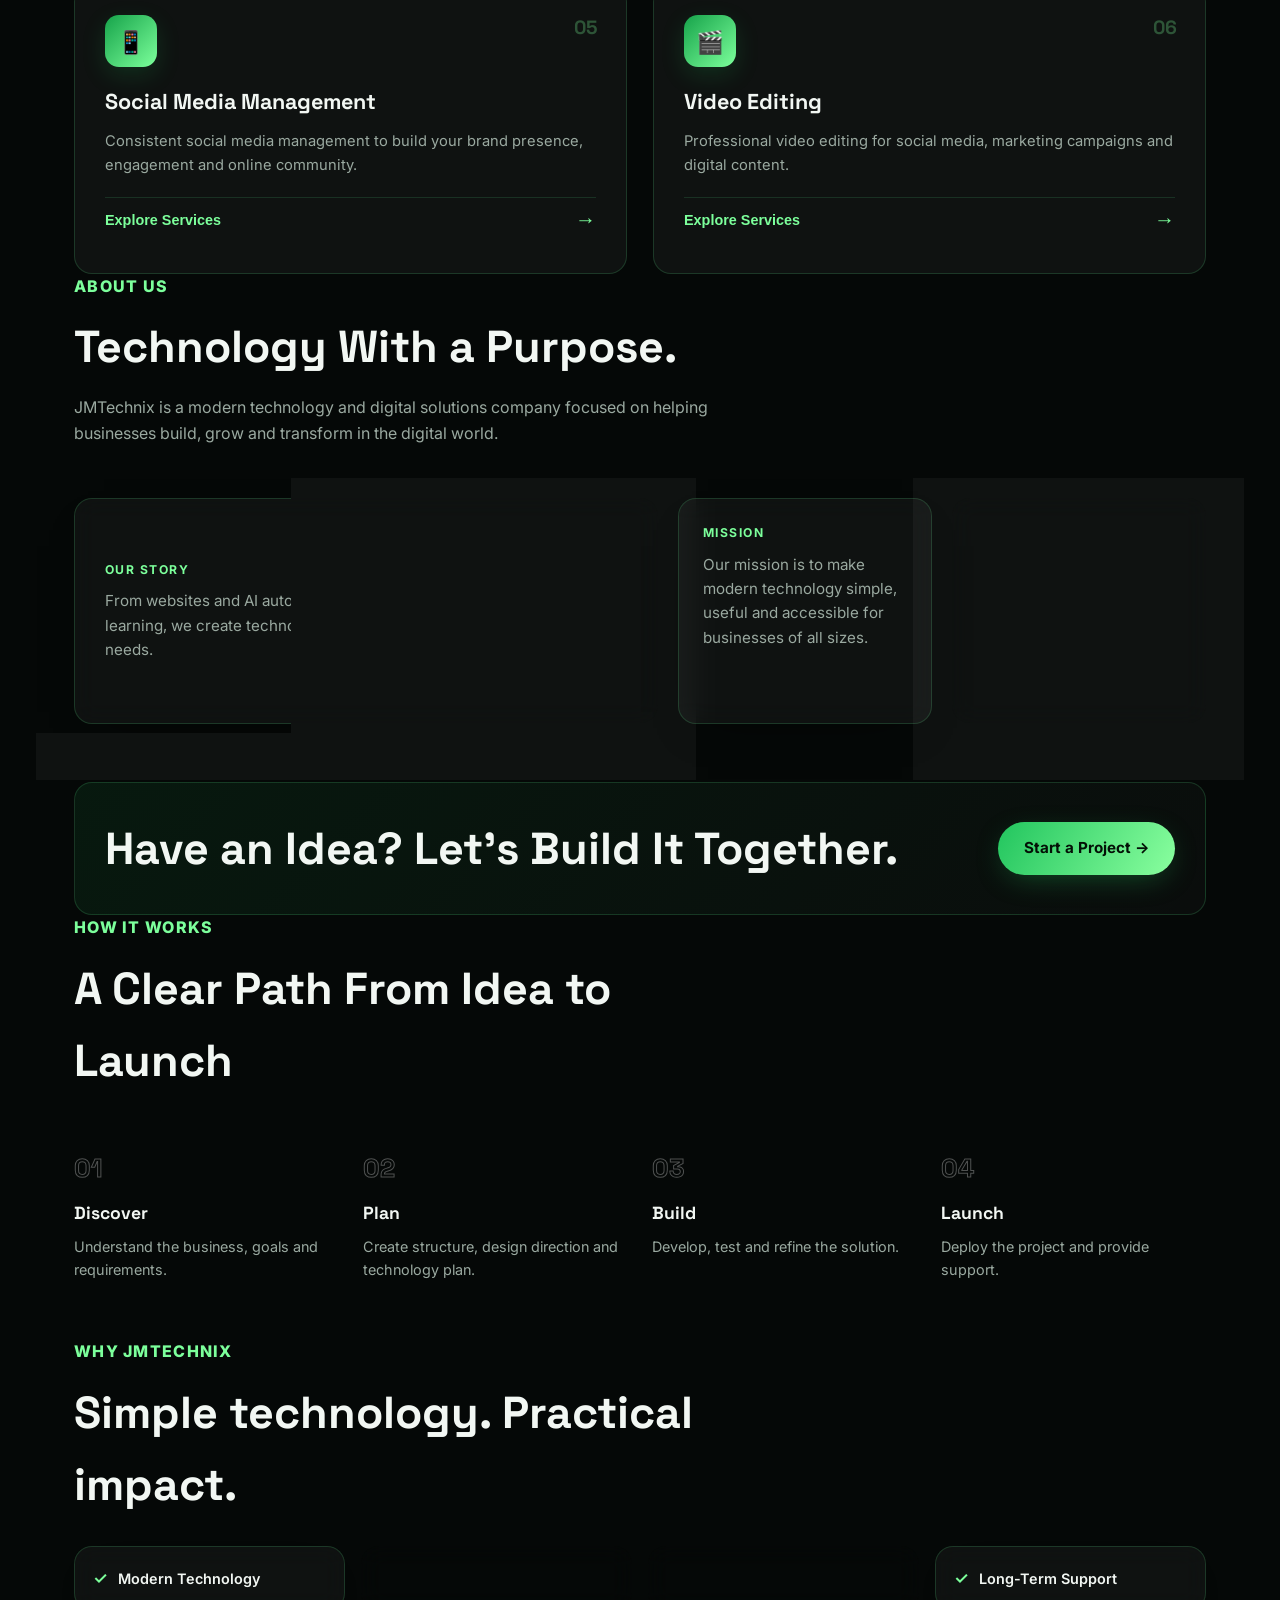
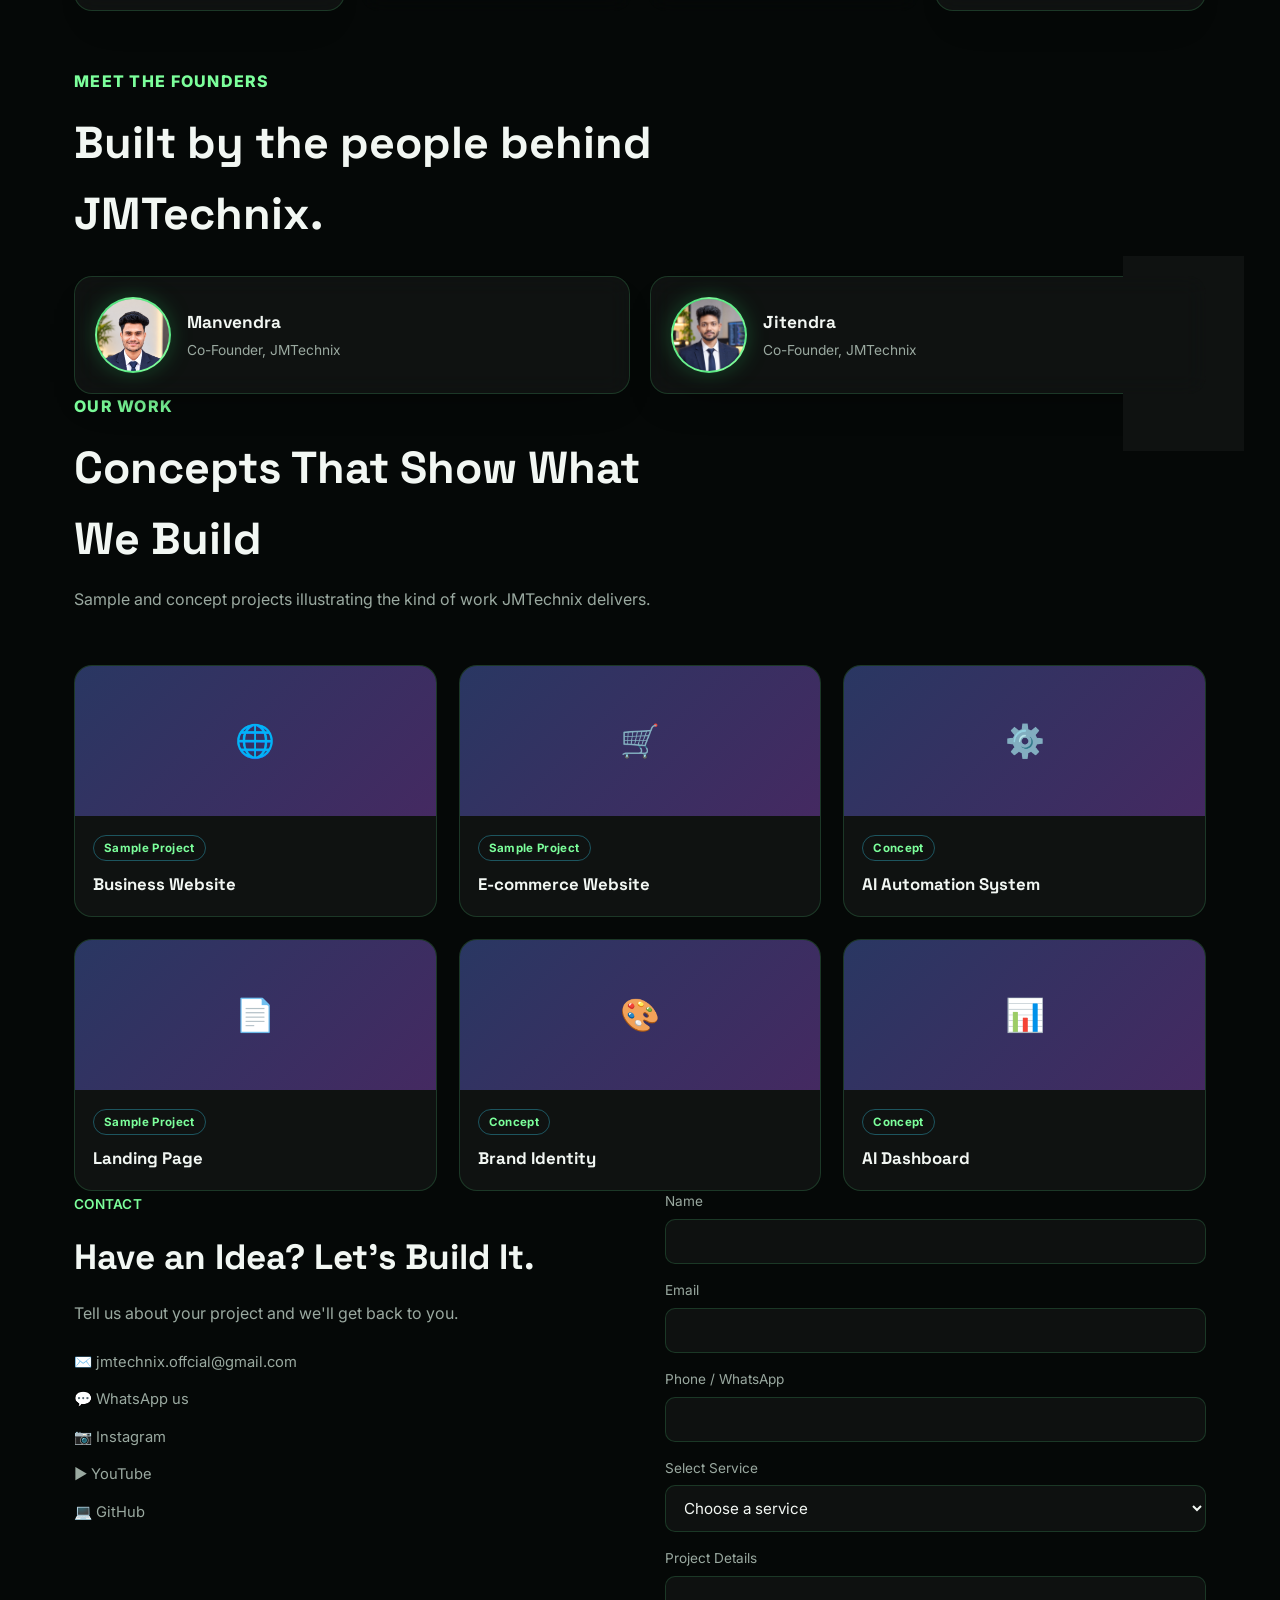
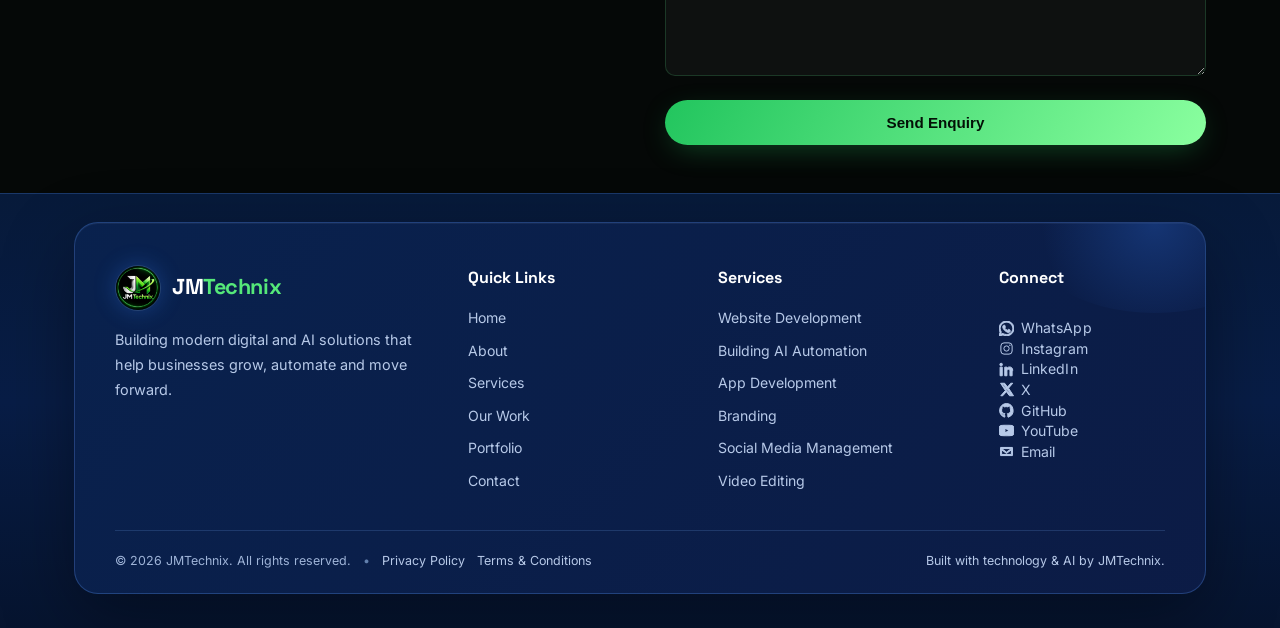
==== commit c9498d46: "Update website design and features" ====
--- a/index.html
+++ b/index.html
@@ -233,7 +233,7 @@
 <svg aria-hidden="true" viewbox="0 0 24 24"><path d="M5.2 8.2H1.7V22h3.5V8.2ZM3.4 2A2.1 2.1 0 1 0 3.4 6.2 2.1 2.1 0 0 0 3.4 2ZM22 13.9c0-4.1-2.2-6-5.2-6-2.4 0-3.5 1.3-4.1 2.2V8.2H9.2V22h3.5v-6.8c0-1.8.3-3.6 2.6-3.6 2.2 0 2.2 2 2.2 3.7V22H21v-8.1Z"></path></svg>
 <span>LinkedIn</span>
 </a>
-<a aria-label="X" class="jm-social-link" href="https://x.com/" id="footX" rel="noopener" target="_blank" title="X">
+<a aria-label="X" class="jm-social-link" href="https://x.com/jmtechnix" id="footX" rel="noopener" target="_blank" title="X">
 <svg aria-hidden="true" viewbox="0 0 24 24"><path d="M18.9 2H22l-6.8 7.8L23.2 22h-6.4l-5-6.6L6 22H2.9l7.3-8.4L2.5 2H9l4.5 6L18.9 2Zm-1.1 17.8h1.7L7 4.1H5.2l12.6 15.7Z"></path></svg>
 <span>X</span>
 </a>
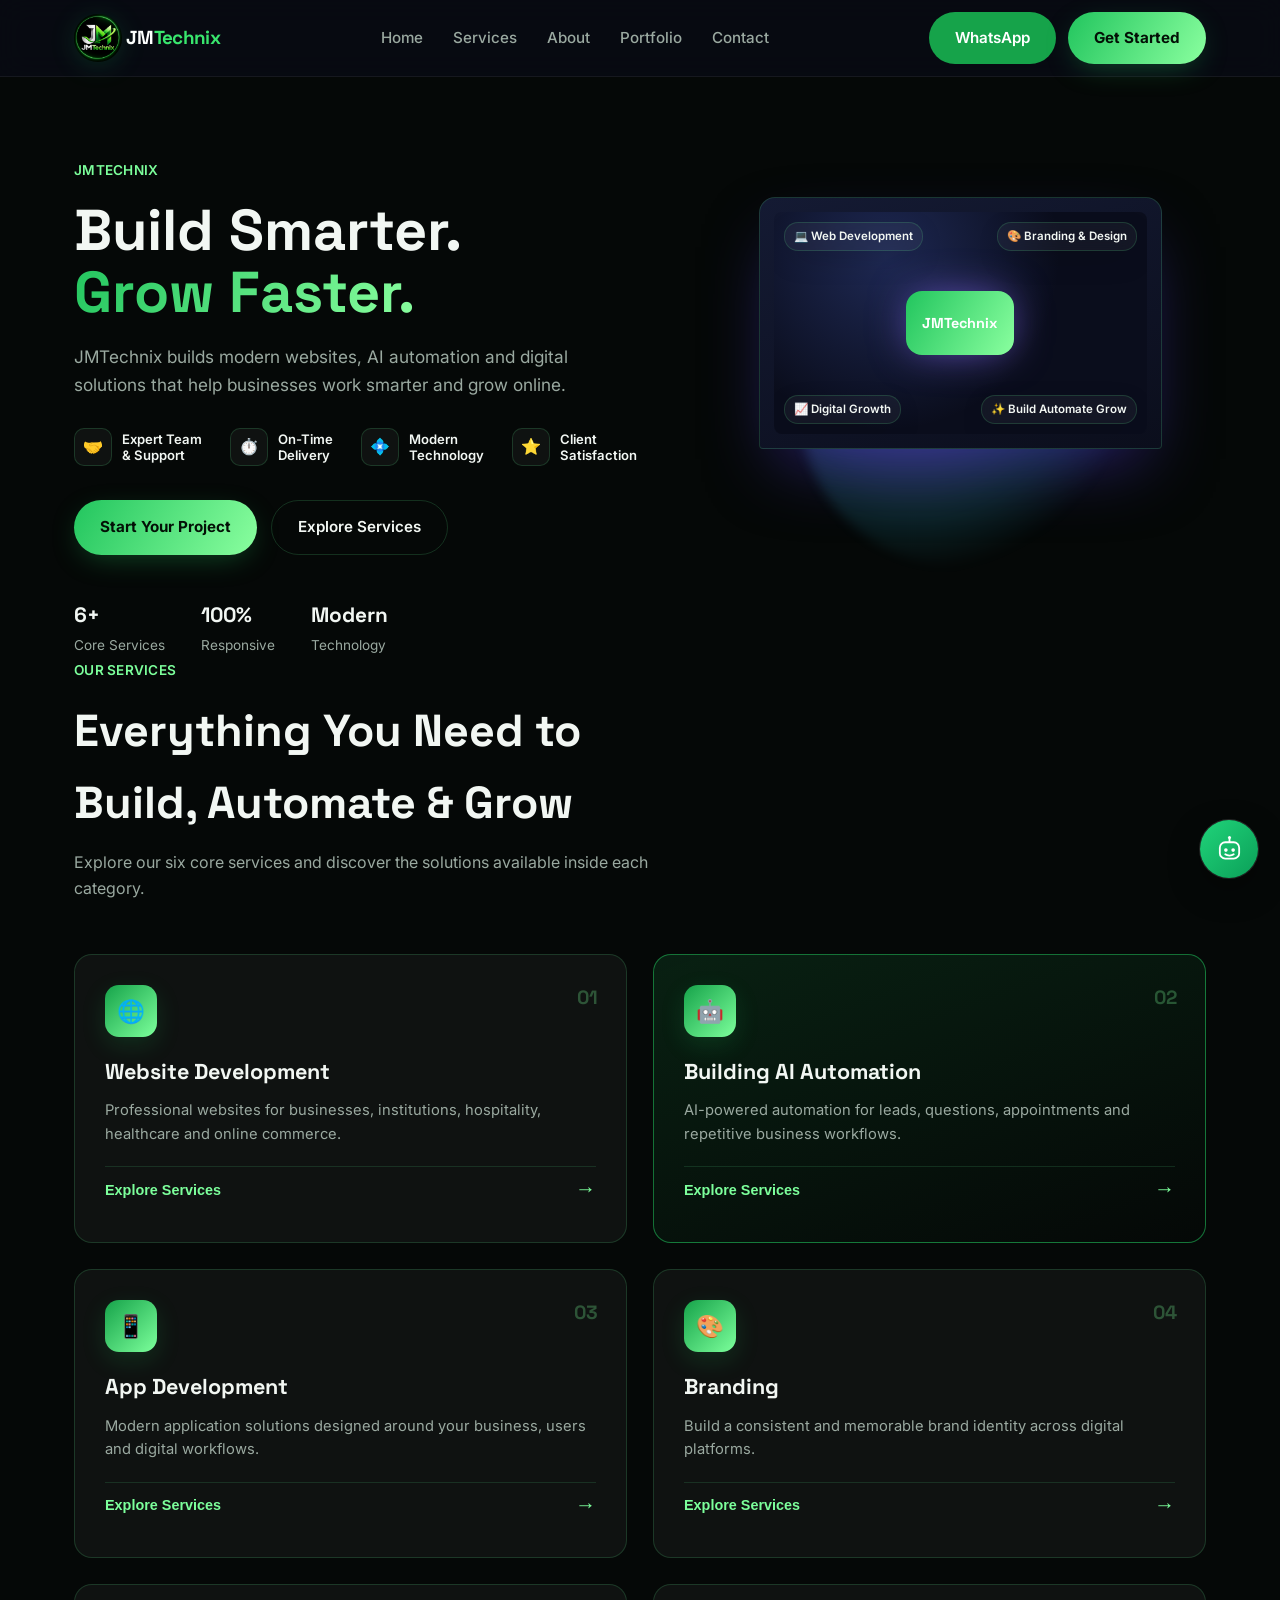
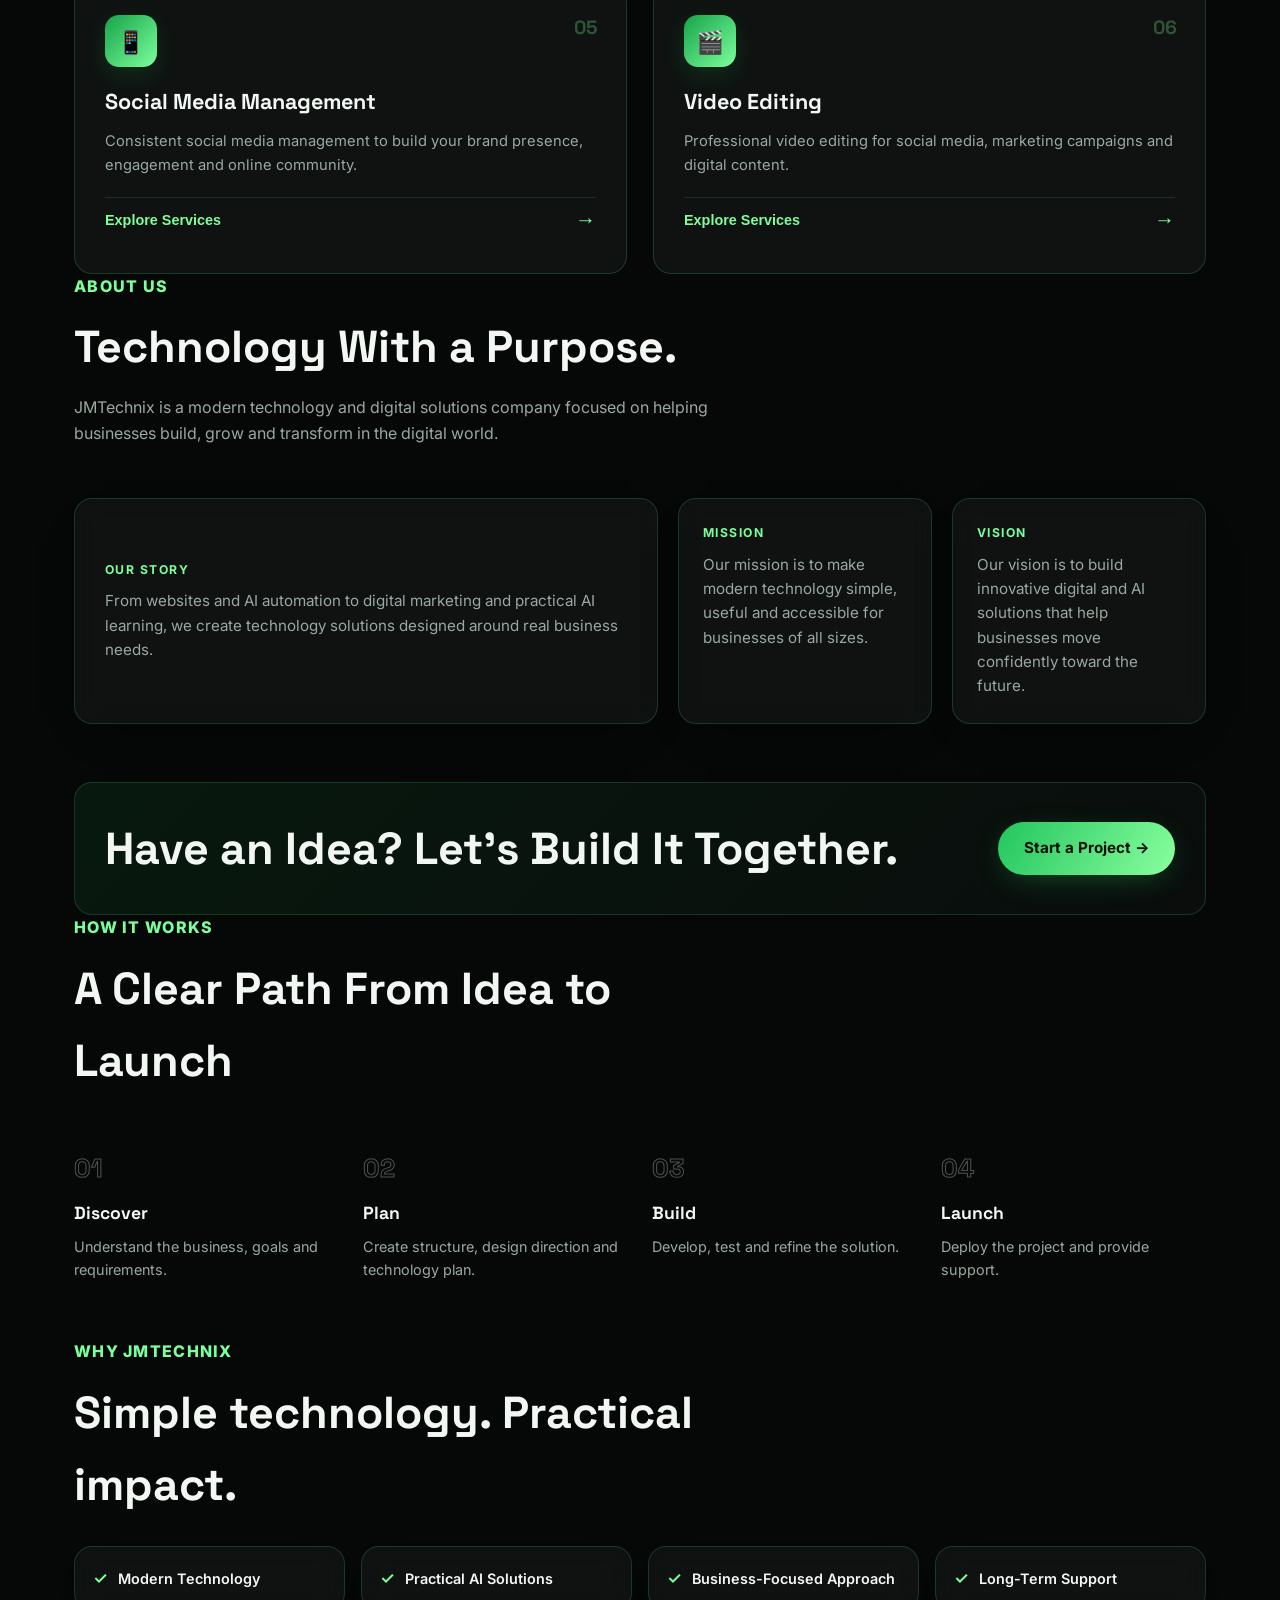
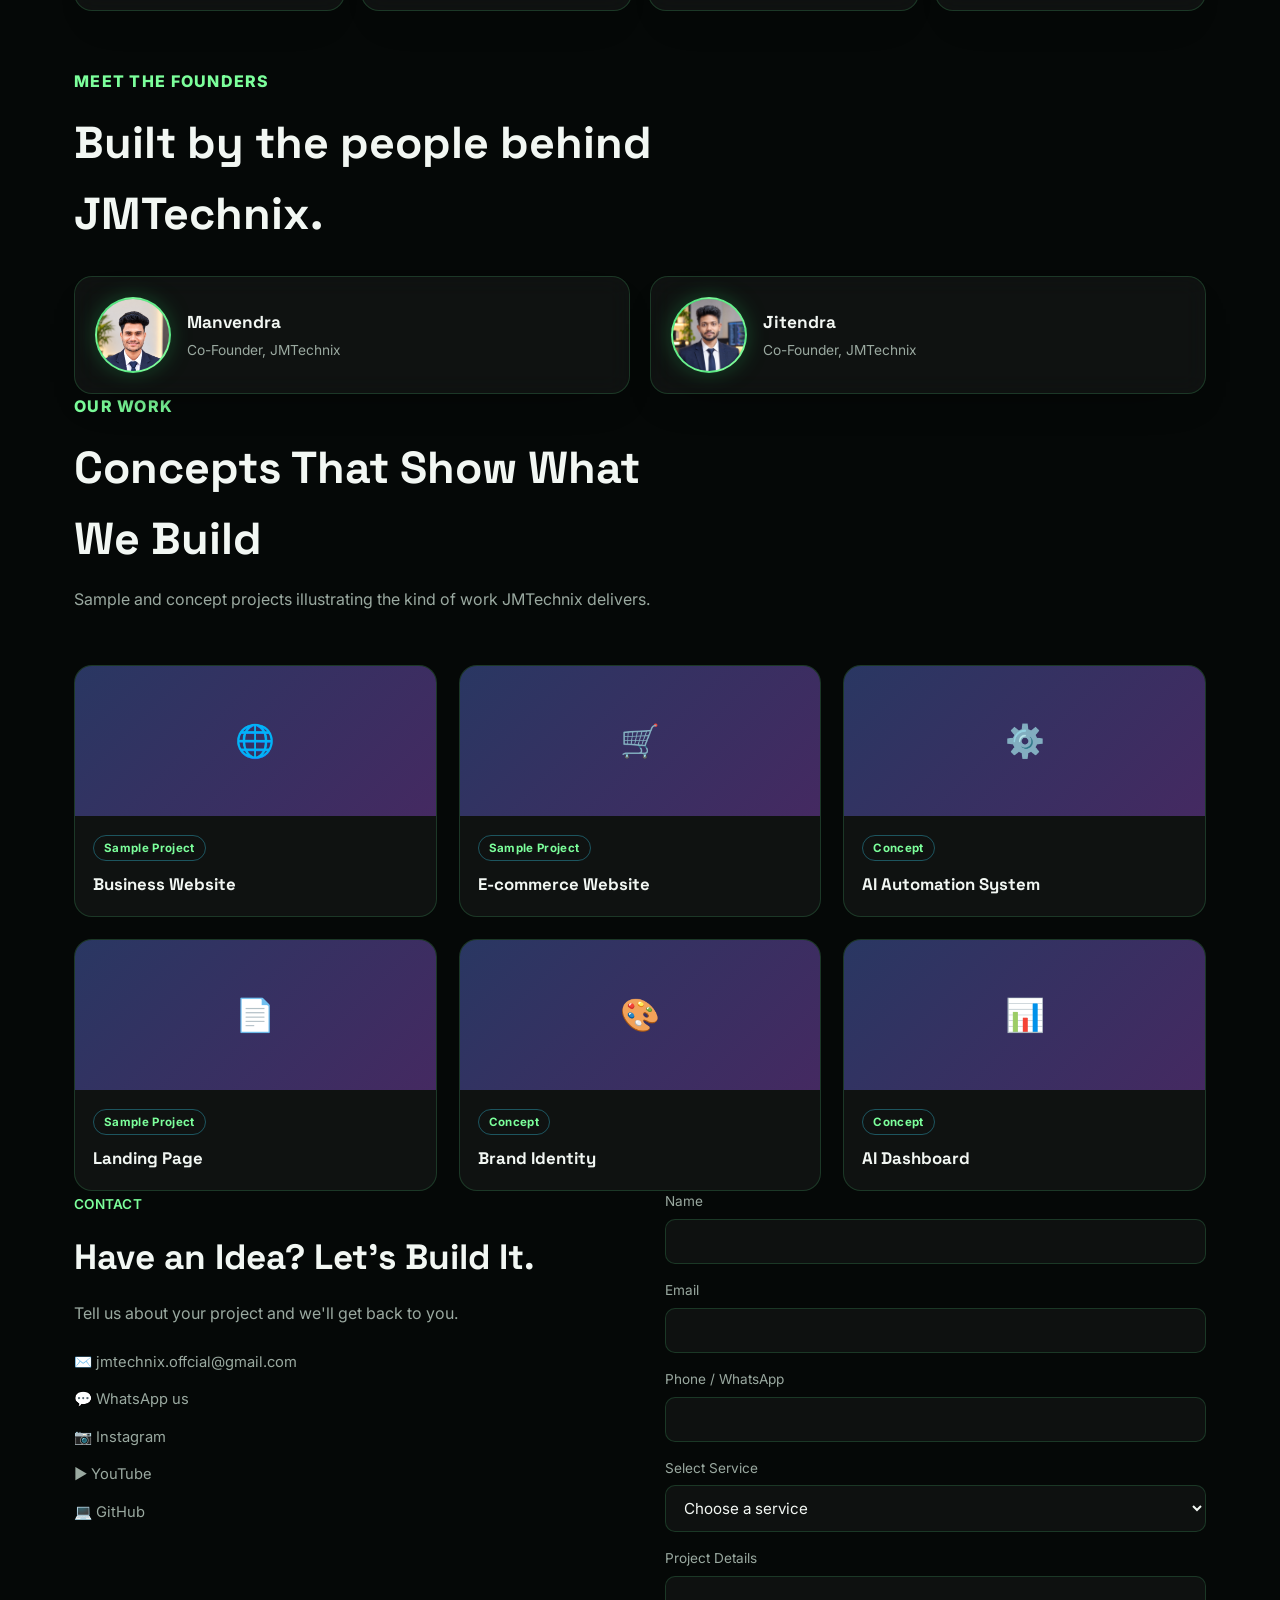
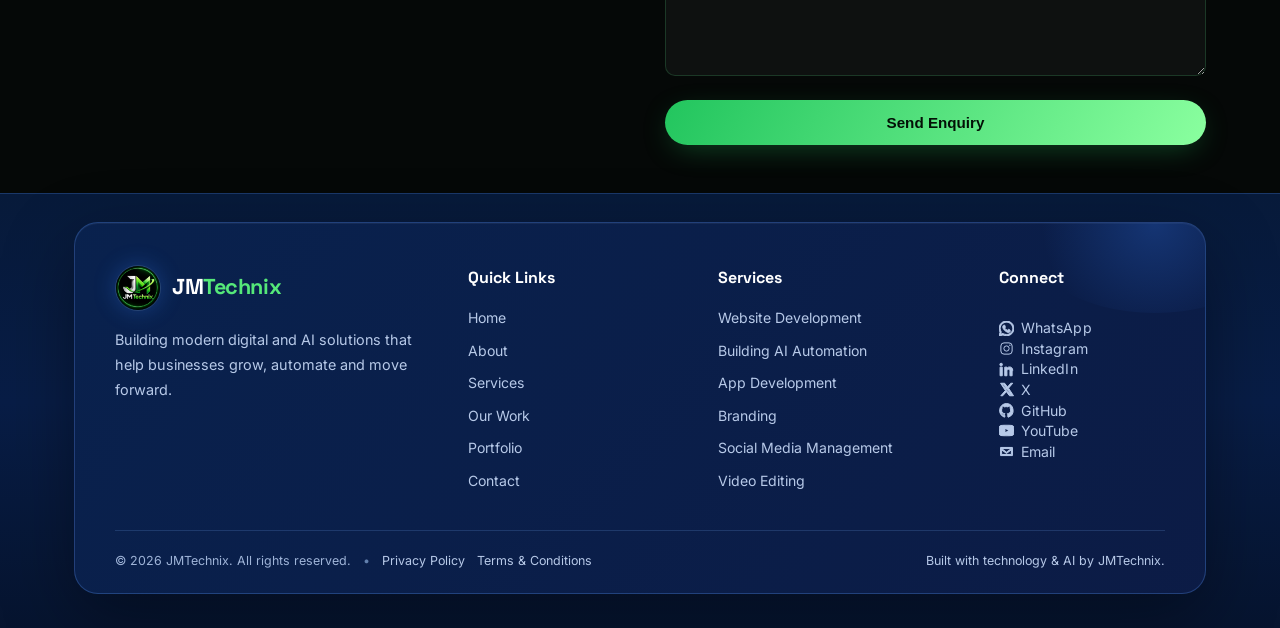
==== commit b7603c93: "Update index.html" ====
--- a/index.html
+++ b/index.html
@@ -12,7 +12,9 @@
 <link href="https://fonts.googleapis.com" rel="preconnect"/>
 <link crossorigin="" href="https://fonts.gstatic.com" rel="preconnect"/>
 <link href="https://fonts.googleapis.com/css2?family=Space+Grotesk:wght@500;600;700&amp;family=Inter:wght@400;500;600&amp;display=swap" rel="stylesheet"/>
-<link href="css/style.css" rel="stylesheet"/></head>
+<link href="css/style.css" rel="stylesheet"/>
+<link rel="icon" type="image/png" href="/images/jmtechnix-logo.png">
+</head>
 <body>
 <header>
 <div class="wrap">
